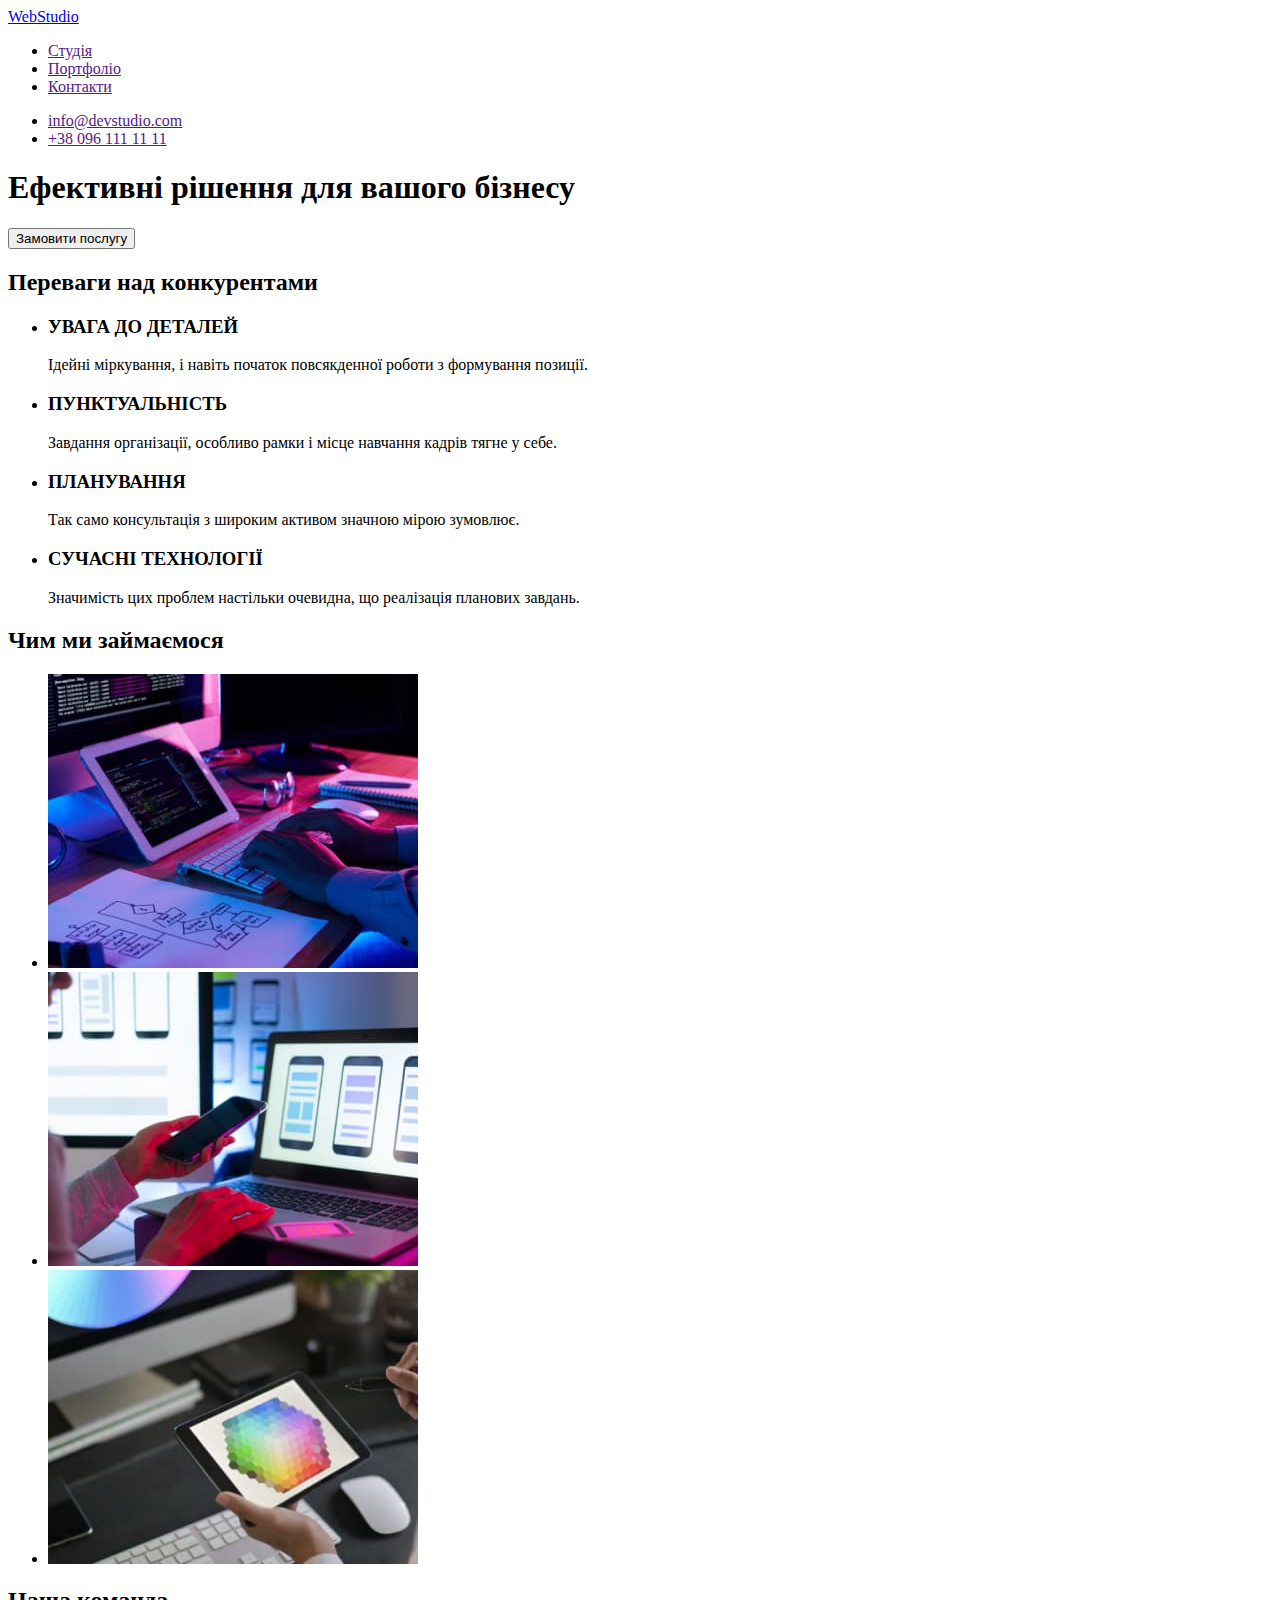
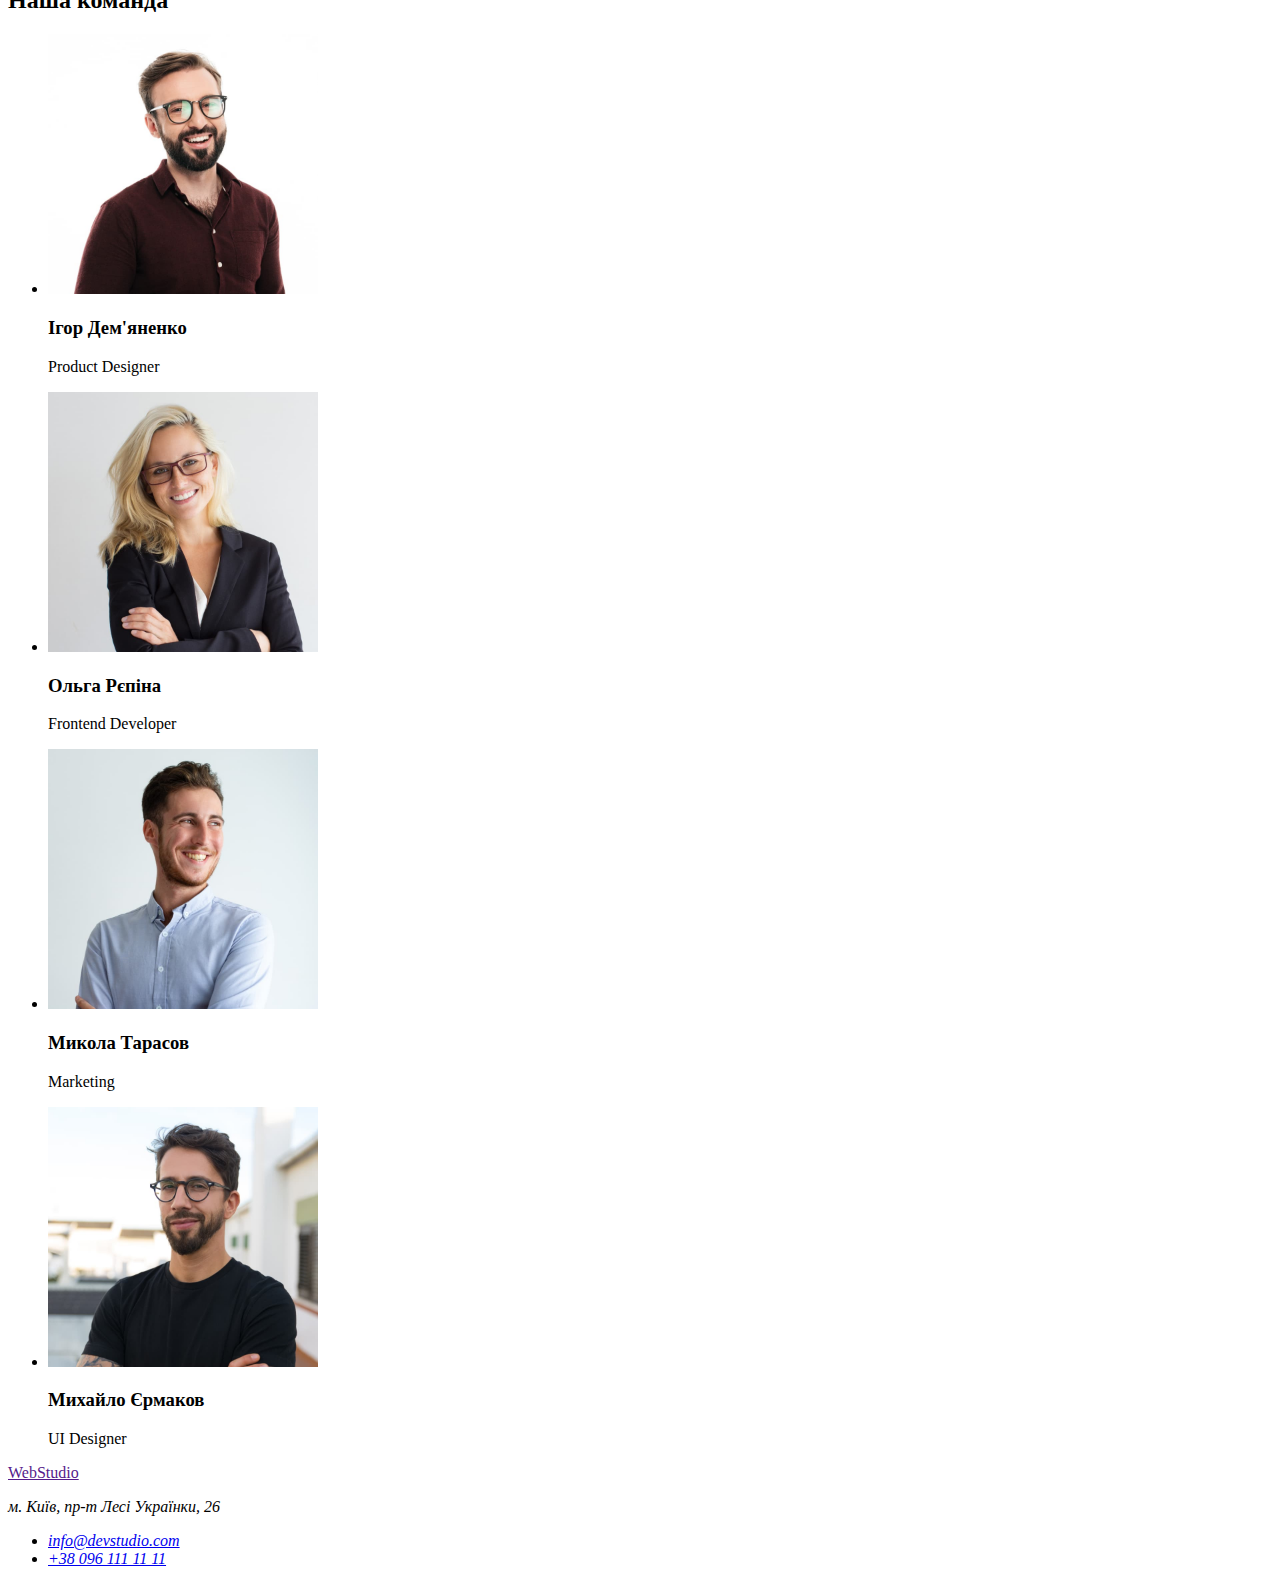
==== index.html @ a36f7ae5 "Initial commit" ====
<!DOCTYPE html>
<html lang="uk">
<head>
    <meta charset="UTF-8">
    <meta http-equiv="X-UA-Compatible" content="IE=edge">
    <meta name="viewport" content="width=device-width, initial-scale=1.0">
    <title>Document</title>
  </head>
<body>
    <header>
        <nav>
            <a href="./index.html" class="logo">
               WebStudio
            </a>
                 <ul>
                    <li><a href="" class="link">Студія</a></li>
                    <li><a href="" class="link">Портфоліо</a></li>
                    <li><a href="" class="link">Контакти</a></li>
                 </ul>  
        </nav>
              <ul>
                <li><a href="">info@devstudio.com</a></li> 
                <li><a href="">+38 096 111 11 11</a></li>
              </ul>
                
    </header>
    <main>
       
            <section>
                <h1>Ефективні рішення для вашого бізнесу</h1>
                <button type="button">Замовити послугу</button>
            </section>
       
        <section>
            <h2> Переваги над конкурентами </h2>
            <ul>
                <li><h3>УВАГА ДО ДЕТАЛЕЙ</h3><p>Ідейні міркування, і навіть початок повсякденної роботи з формування позиції.</p></li>
                <li><h3>ПУНКТУАЛЬНІСТЬ</h3><p>Завдання організації, особливо рамки і місце навчання кадрів тягне у себе.</p></li>
                <li><h3>ПЛАНУВАННЯ</h3><p>Так само консультація з широким активом значною мірою зумовлює.</p></li>
                <li><h3>СУЧАСНІ ТЕХНОЛОГІЇ</h3><p>Значимість цих проблем настільки очевидна, що реалізація планових завдань.</p></li>
            </ul>
        </section>
        <section>
         
            <h2>Чим ми займаємося</h2>
            <ul>
                <li><img src="./images/img.jpg" alt="Чимз займаємось 1" width="370"></li>
                <li><img src="./images/img(1).jpg" alt="Чим займаємось 2" width="370"></li>
                <li><img src="./images/img(2).jpg" alt="Чим займаємось 3" width="370"></li>               
            </ul>
           
        </section>
        <section>
            <h2>Наша команда</h2>
            <ul>
                <li><img src="./images/people1.jpg" alt="Фото працівника" width="270"><h3>Ігор Дем'яненко</h3><p>Product Designer</p></li>
                <li><img src="./images/people2.jpg" alt="Фото працівника2" width="270"><h3>Ольга Рєпіна</h3><p>Frontend Developer</p></li>
                <li><img src="./images/people3.jpg" alt="Фото працівника3" width="270"><h3>Микола Тарасов</h3><p>Marketing</p></li>
                <li><img src="./images/people4.jpg" alt="Фото працівника4" width="270"><h3>Михайло Єрмаков</h3><p>UI Designer</p></li>       
            </ul>
        </section>
    </main>
    <footer>
            <a href="">
                WebStudio
            </a>
            <address>
                <p>м. Київ, пр-т Лесі Українки, 26</p>
                <ul>
                    <li><a href="mailto:info@devstudio.com">info@devstudio.com</a></li>
                    <li><a href="tel:+38 096 111 11 11">+38 096 111 11 11</a></li>
                </ul>
            </address>
            
    </footer>
</body>
</html>
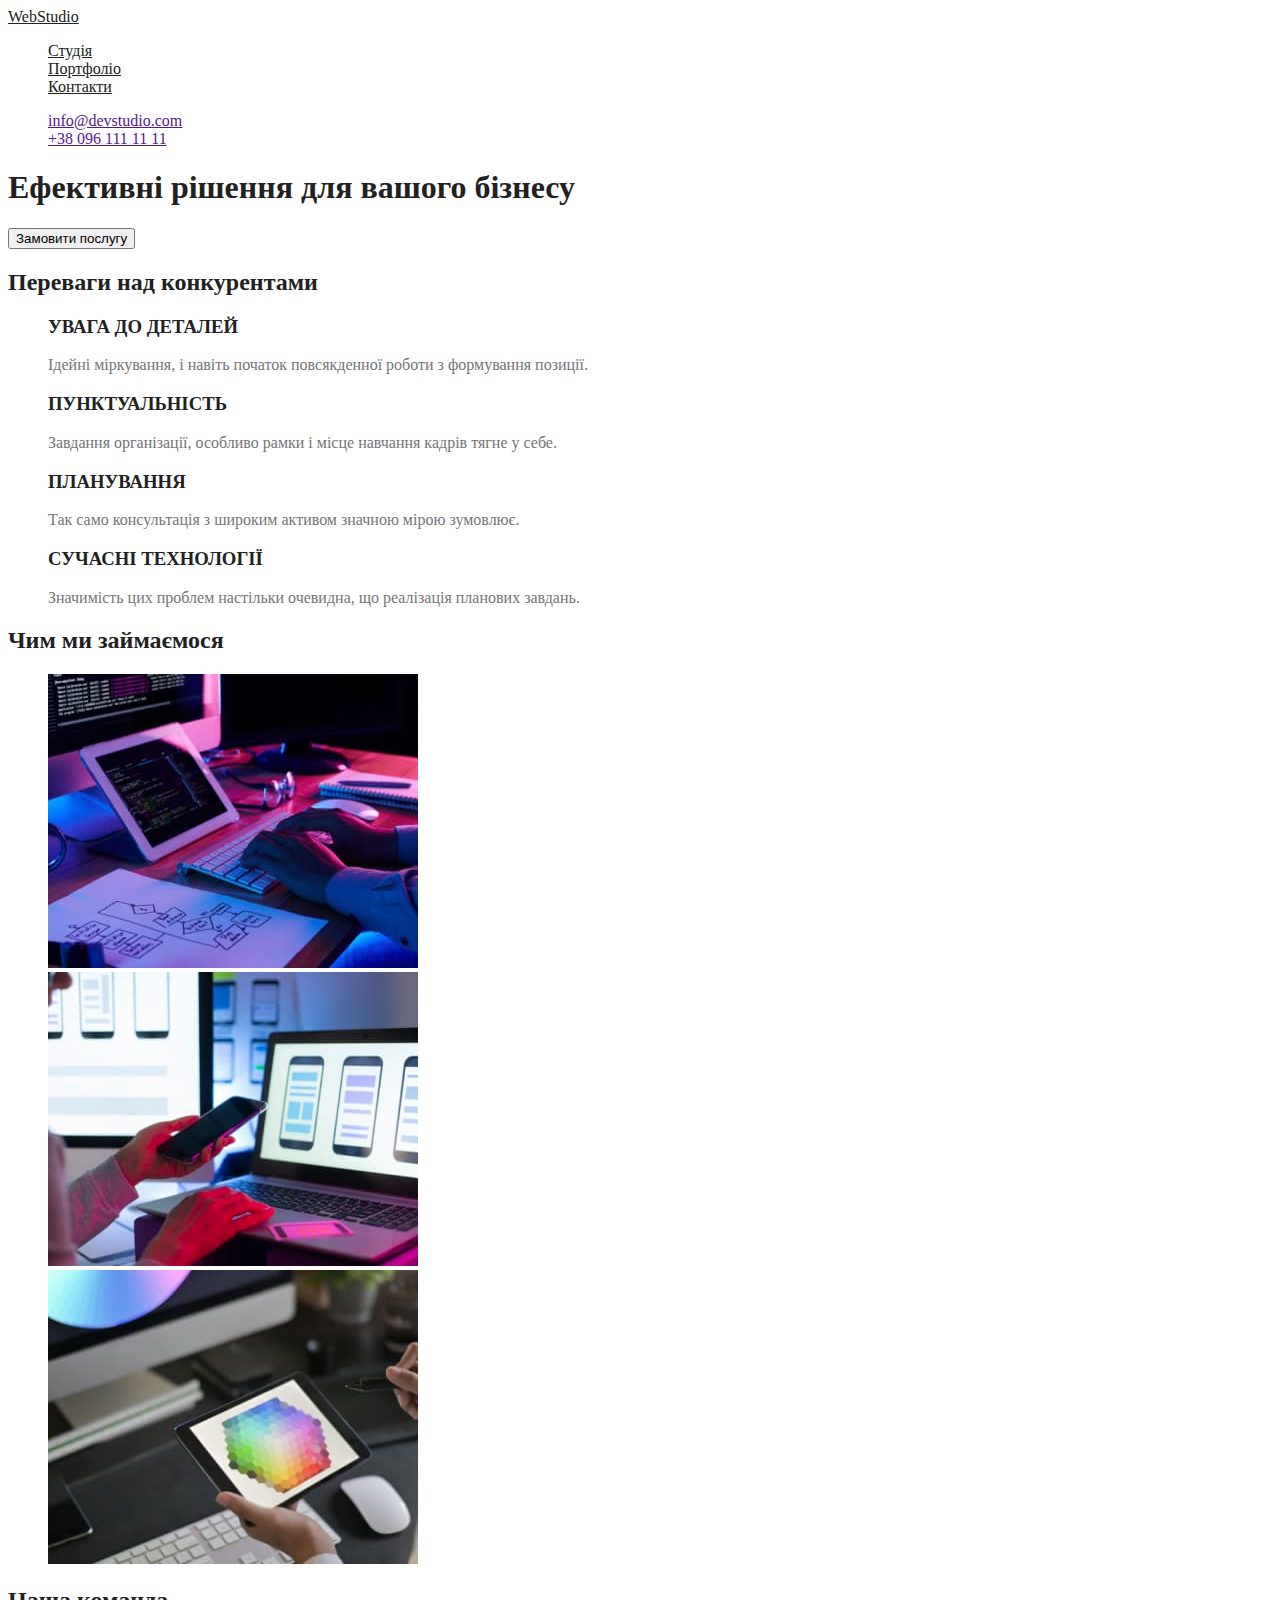
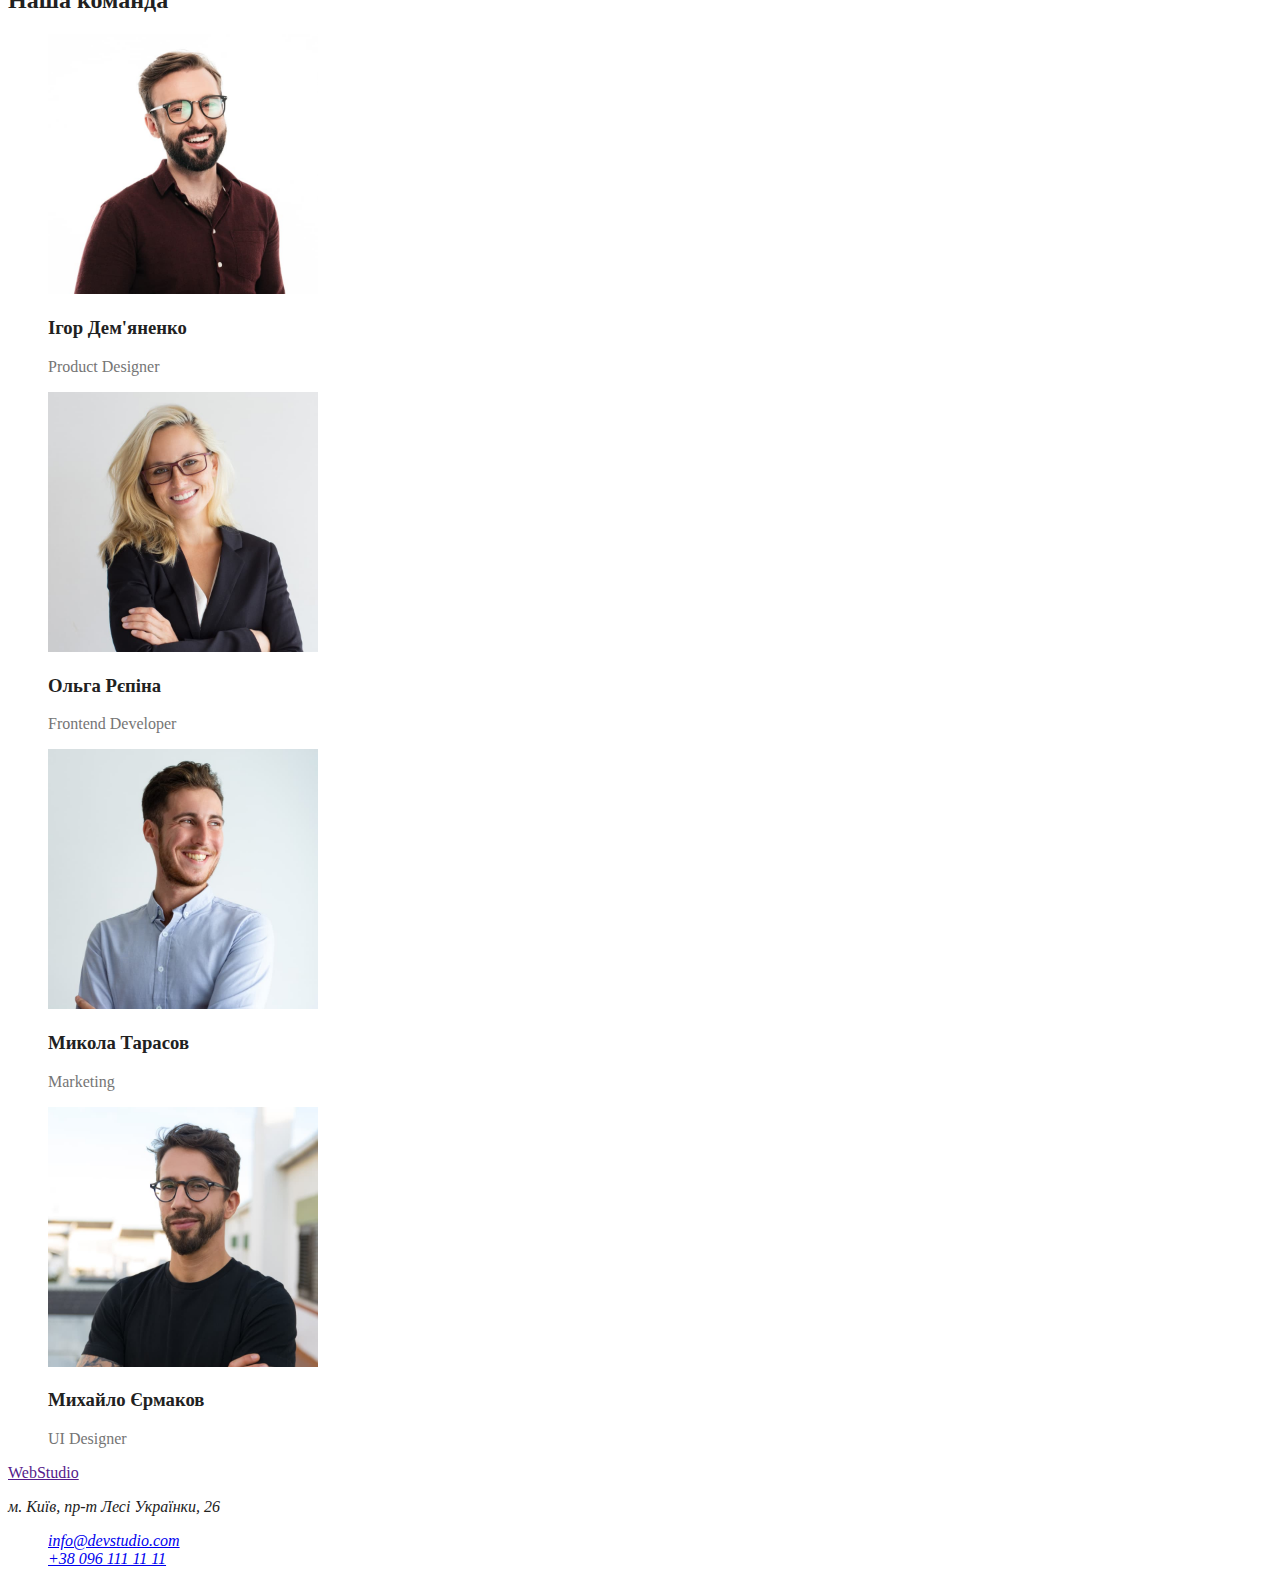
==== commit 523244fc: "Update 1.0" ====
--- a/index.html
+++ b/index.html
@@ -5,44 +5,44 @@
     <meta http-equiv="X-UA-Compatible" content="IE=edge">
     <meta name="viewport" content="width=device-width, initial-scale=1.0">
     <title>Document</title>
+    <link rel="stylesheet" href="./css/styles.css">
   </head>
 <body>
     <header>
         <nav>
             <a href="./index.html" class="logo">
-               WebStudio
+                WebStudio
             </a>
-                 <ul>
+                 <ul class="site-nav">
                     <li><a href="" class="link">Студія</a></li>
                     <li><a href="" class="link">Портфоліо</a></li>
                     <li><a href="" class="link">Контакти</a></li>
                  </ul>  
         </nav>
-              <ul>
-                <li><a href="">info@devstudio.com</a></li> 
+              <ul class="site-info">
+                <li><a href="" class="link">info@devstudio.com</a></li> 
                 <li><a href="">+38 096 111 11 11</a></li>
               </ul>
                 
     </header>
     <main>
        
-            <section>
-                <h1>Ефективні рішення для вашого бізнесу</h1>
+            <section class="hero">
+                <h1 class="hero-title">Ефективні рішення для вашого бізнесу</h1>
                 <button type="button">Замовити послугу</button>
             </section>
        
-        <section>
-            <h2> Переваги над конкурентами </h2>
-            <ul>
-                <li><h3>УВАГА ДО ДЕТАЛЕЙ</h3><p>Ідейні міркування, і навіть початок повсякденної роботи з формування позиції.</p></li>
-                <li><h3>ПУНКТУАЛЬНІСТЬ</h3><p>Завдання організації, особливо рамки і місце навчання кадрів тягне у себе.</p></li>
-                <li><h3>ПЛАНУВАННЯ</h3><p>Так само консультація з широким активом значною мірою зумовлює.</p></li>
-                <li><h3>СУЧАСНІ ТЕХНОЛОГІЇ</h3><p>Значимість цих проблем настільки очевидна, що реалізація планових завдань.</p></li>
+        <section class="section">
+            <h2 class="section-title"> Переваги над конкурентами </h2>
+            <ul class="futures">
+                <li><h3 class="futures-title">УВАГА ДО ДЕТАЛЕЙ</h3><p class="futures-text">Ідейні міркування, і навіть початок повсякденної роботи з формування позиції.</p></li>
+                <li><h3 class="futures-title">ПУНКТУАЛЬНІСТЬ</h3><p class="futures-text">Завдання організації, особливо рамки і місце навчання кадрів тягне у себе.</p></li>
+                <li><h3 class="futures-title">ПЛАНУВАННЯ</h3><p class="futures-text">Так само консультація з широким активом значною мірою зумовлює.</p></li>
+                <li><h3 class="futures-title">СУЧАСНІ ТЕХНОЛОГІЇ</h3><p class="futures-text">Значимість цих проблем настільки очевидна, що реалізація планових завдань.</p></li>
             </ul>
         </section>
-        <section>
-         
-            <h2>Чим ми займаємося</h2>
+        <section class="section">
+            <h2 class="section-title">Чим ми займаємося</h2>
             <ul>
                 <li><img src="./images/img.jpg" alt="Чимз займаємось 1" width="370"></li>
                 <li><img src="./images/img(1).jpg" alt="Чим займаємось 2" width="370"></li>
@@ -50,13 +50,13 @@
             </ul>
            
         </section>
-        <section>
-            <h2>Наша команда</h2>
-            <ul>
-                <li><img src="./images/people1.jpg" alt="Фото працівника" width="270"><h3>Ігор Дем'яненко</h3><p>Product Designer</p></li>
-                <li><img src="./images/people2.jpg" alt="Фото працівника2" width="270"><h3>Ольга Рєпіна</h3><p>Frontend Developer</p></li>
-                <li><img src="./images/people3.jpg" alt="Фото працівника3" width="270"><h3>Микола Тарасов</h3><p>Marketing</p></li>
-                <li><img src="./images/people4.jpg" alt="Фото працівника4" width="270"><h3>Михайло Єрмаков</h3><p>UI Designer</p></li>       
+        <section class="section">
+            <h2 class="section-title">Наша команда</h2>
+            <ul class="futures">
+                <li><img src="./images/people1.jpg" alt="Фото працівника" width="270"><h3 class="futures-title">Ігор Дем'яненко</h3><p class="futures-text">Product Designer</p></li>
+                <li><img src="./images/people2.jpg" alt="Фото працівника2" width="270"><h3 class="futures-title">Ольга Рєпіна</h3><p class="futures-text">Frontend Developer</p></li>
+                <li><img src="./images/people3.jpg" alt="Фото працівника3" width="270"><h3 class="futures-title">Микола Тарасов</h3><p class="futures-text">Marketing</p></li>
+                <li><img src="./images/people4.jpg" alt="Фото працівника4" width="270"><h3 class="futures-title">Михайло Єрмаков</h3><p class="futures-text">UI Designer</p></li>       
             </ul>
         </section>
     </main>
--- a/css/styles.css
+++ b/css/styles.css
@@ -0,0 +1,47 @@
+:root {
+ --primary-text-color:#21212; 
+ --title-text-color:#196F3;
+ --accent-text-color:#757575;
+ --primary-text-navigation:#2196F3;
+}
+body {
+    background-color: #FFFFFF;
+    color: #212121;
+}
+ul {
+    list-style: none;
+}
+/* Ховер */
+.logo {
+    color: var(--primary-text-color);
+}
+.site-nav .link {
+    color: var(--primary-text-color);
+}
+
+.site-nav .link:hover,
+.site-nav .link:focus {
+    color: var(--primary-text-navigation);
+}
+.site-info .link:hover {
+    color: var(--primary-text-navigation);
+} 
+/* майн */
+
+.section-title {
+    color: var(--primary-text-color);
+}
+.futures .futures-title {
+    color: var(--primary-text-color);
+}
+.futures .futures-text {
+    color: var(--accent-text-color);
+}
+
+
+
+
+
+
+
+
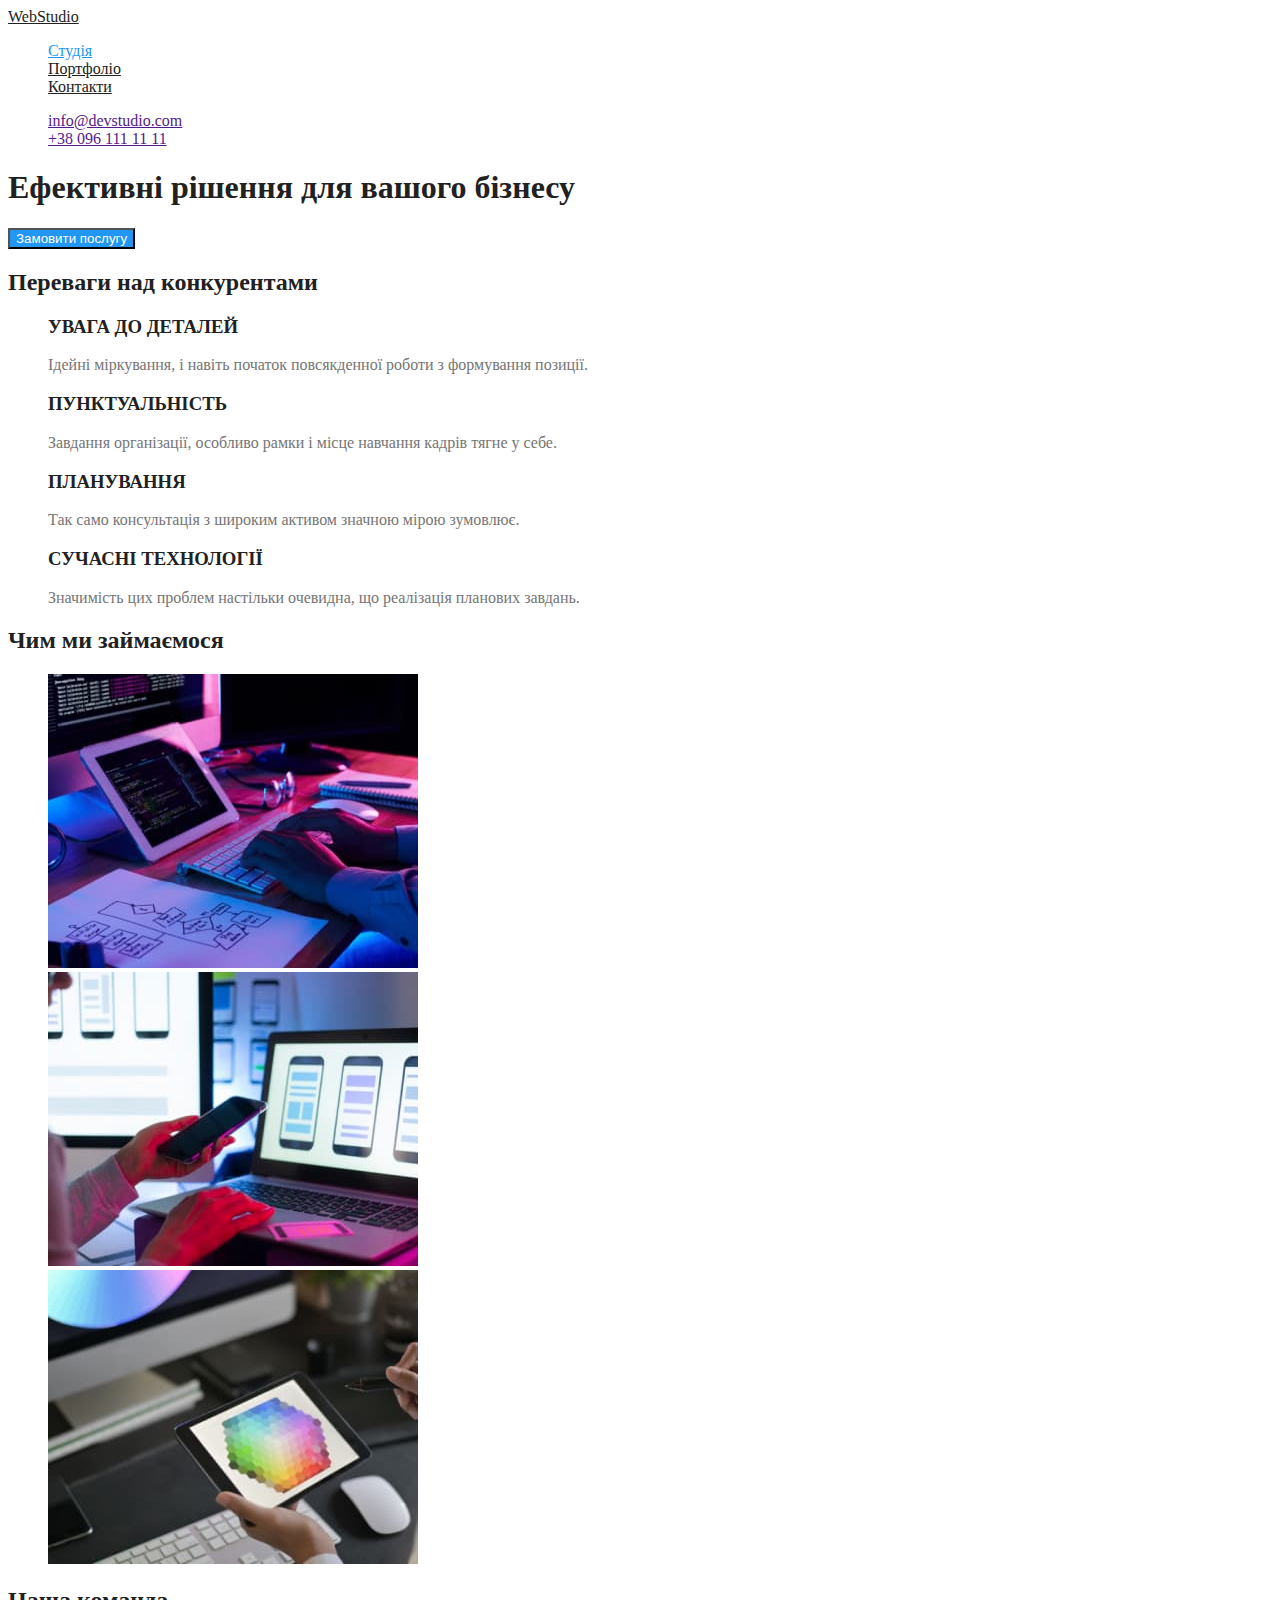
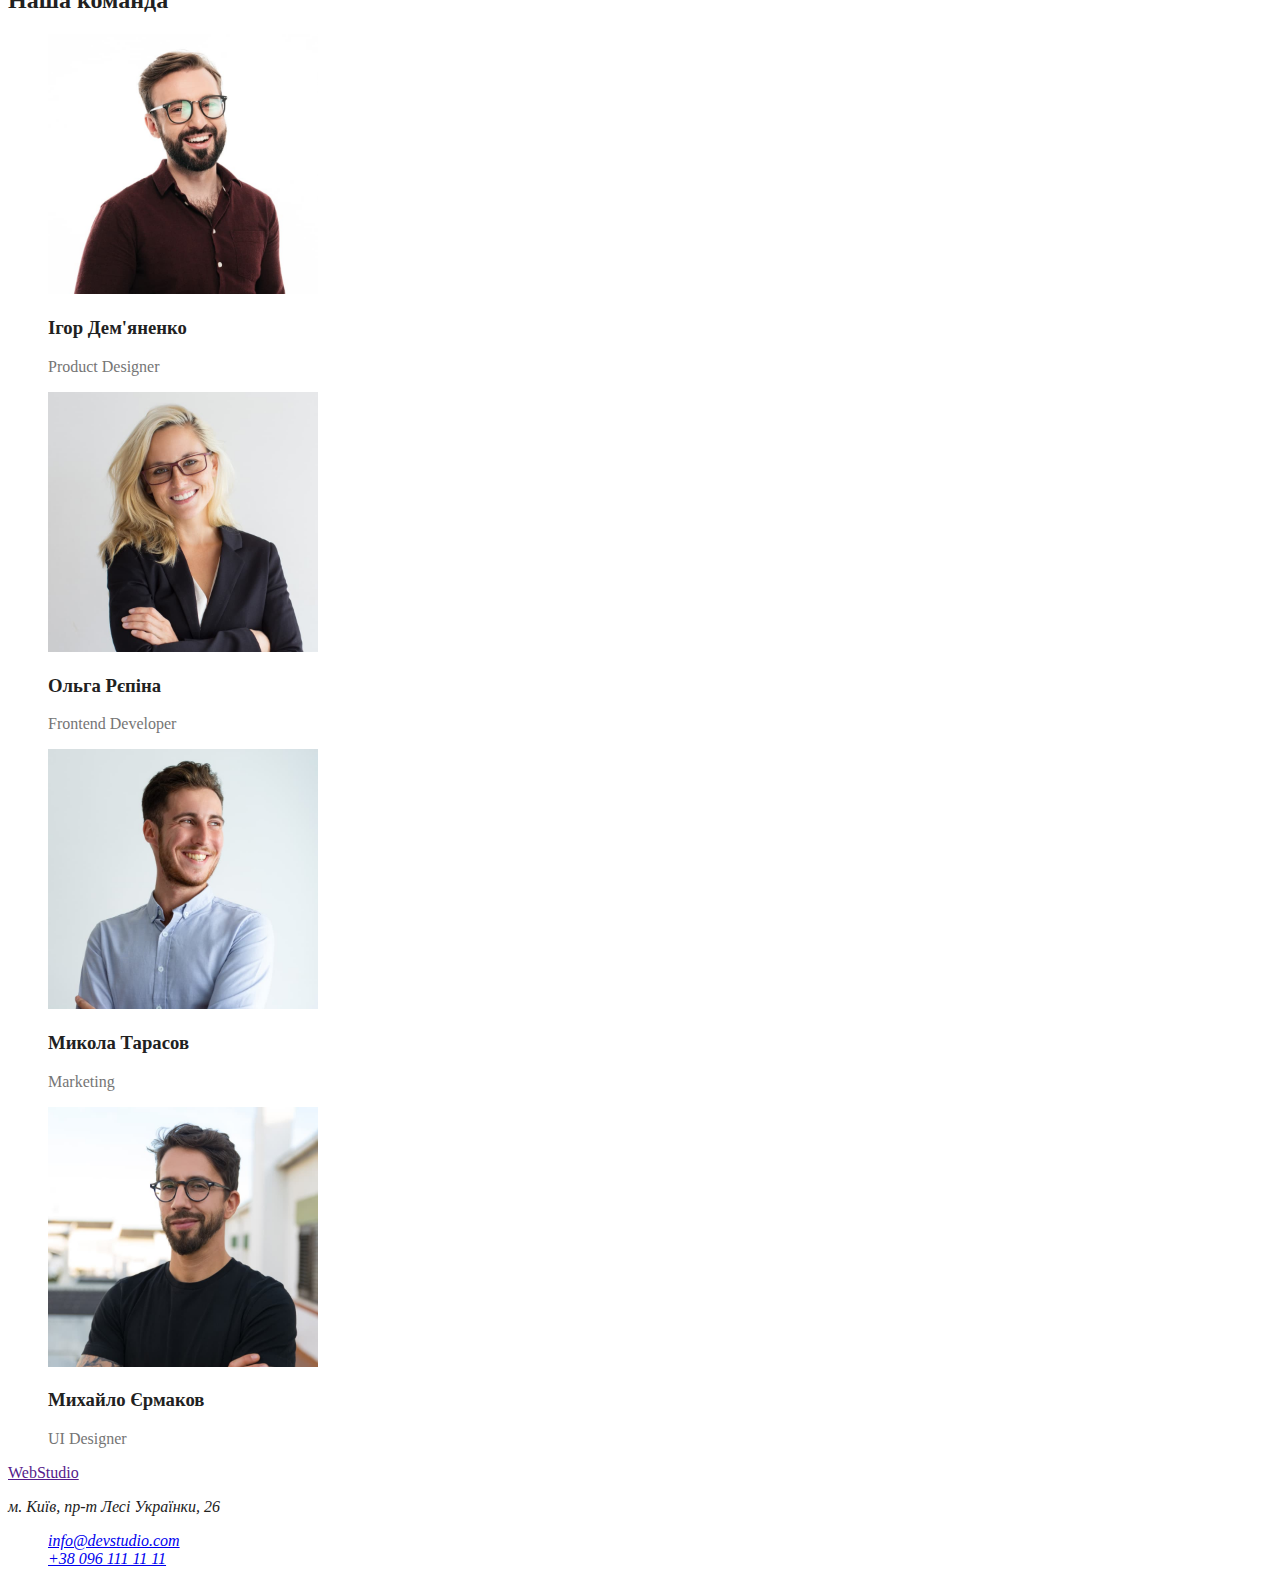
==== commit 6c5aee54: "uodate 1.0" ====
--- a/index.html
+++ b/index.html
@@ -14,8 +14,8 @@
                 WebStudio
             </a>
                  <ul class="site-nav">
-                    <li><a href="" class="link">Студія</a></li>
-                    <li><a href="" class="link">Портфоліо</a></li>
+                    <li><a href="" class="link current">Студія</a></li>
+                    <li><a href="./portfolio.html" class="link">Портфоліо</a></li>
                     <li><a href="" class="link">Контакти</a></li>
                  </ul>  
         </nav>
@@ -29,7 +29,7 @@
        
             <section class="hero">
                 <h1 class="hero-title">Ефективні рішення для вашого бізнесу</h1>
-                <button type="button">Замовити послугу</button>
+                <button type="button" class="button primary">Замовити послугу</button>
             </section>
        
         <section class="section">
--- a/css/styles.css
+++ b/css/styles.css
@@ -3,6 +3,7 @@
  --title-text-color:#196F3;
  --accent-text-color:#757575;
  --primary-text-navigation:#2196F3;
+ --primary-bg-color: #ffffff;
 }
 body {
     background-color: #FFFFFF;
@@ -23,6 +24,9 @@
 .site-nav .link:focus {
     color: var(--primary-text-navigation);
 }
+.site-nav .link.current {
+color: var(--primary-text-navigation);
+}
 .site-info .link:hover {
     color: var(--primary-text-navigation);
 } 
@@ -37,6 +41,14 @@
 .futures .futures-text {
     color: var(--accent-text-color);
 }
+ .button {
+    color: var(--primary-bg-color);
+    background-color: var(--primary-text-navigation);
+}
+.button.primary {
+    color: var(--primary-bg-color);
+    background-color: var(--primary-text-navigation);
+}
 
 
 
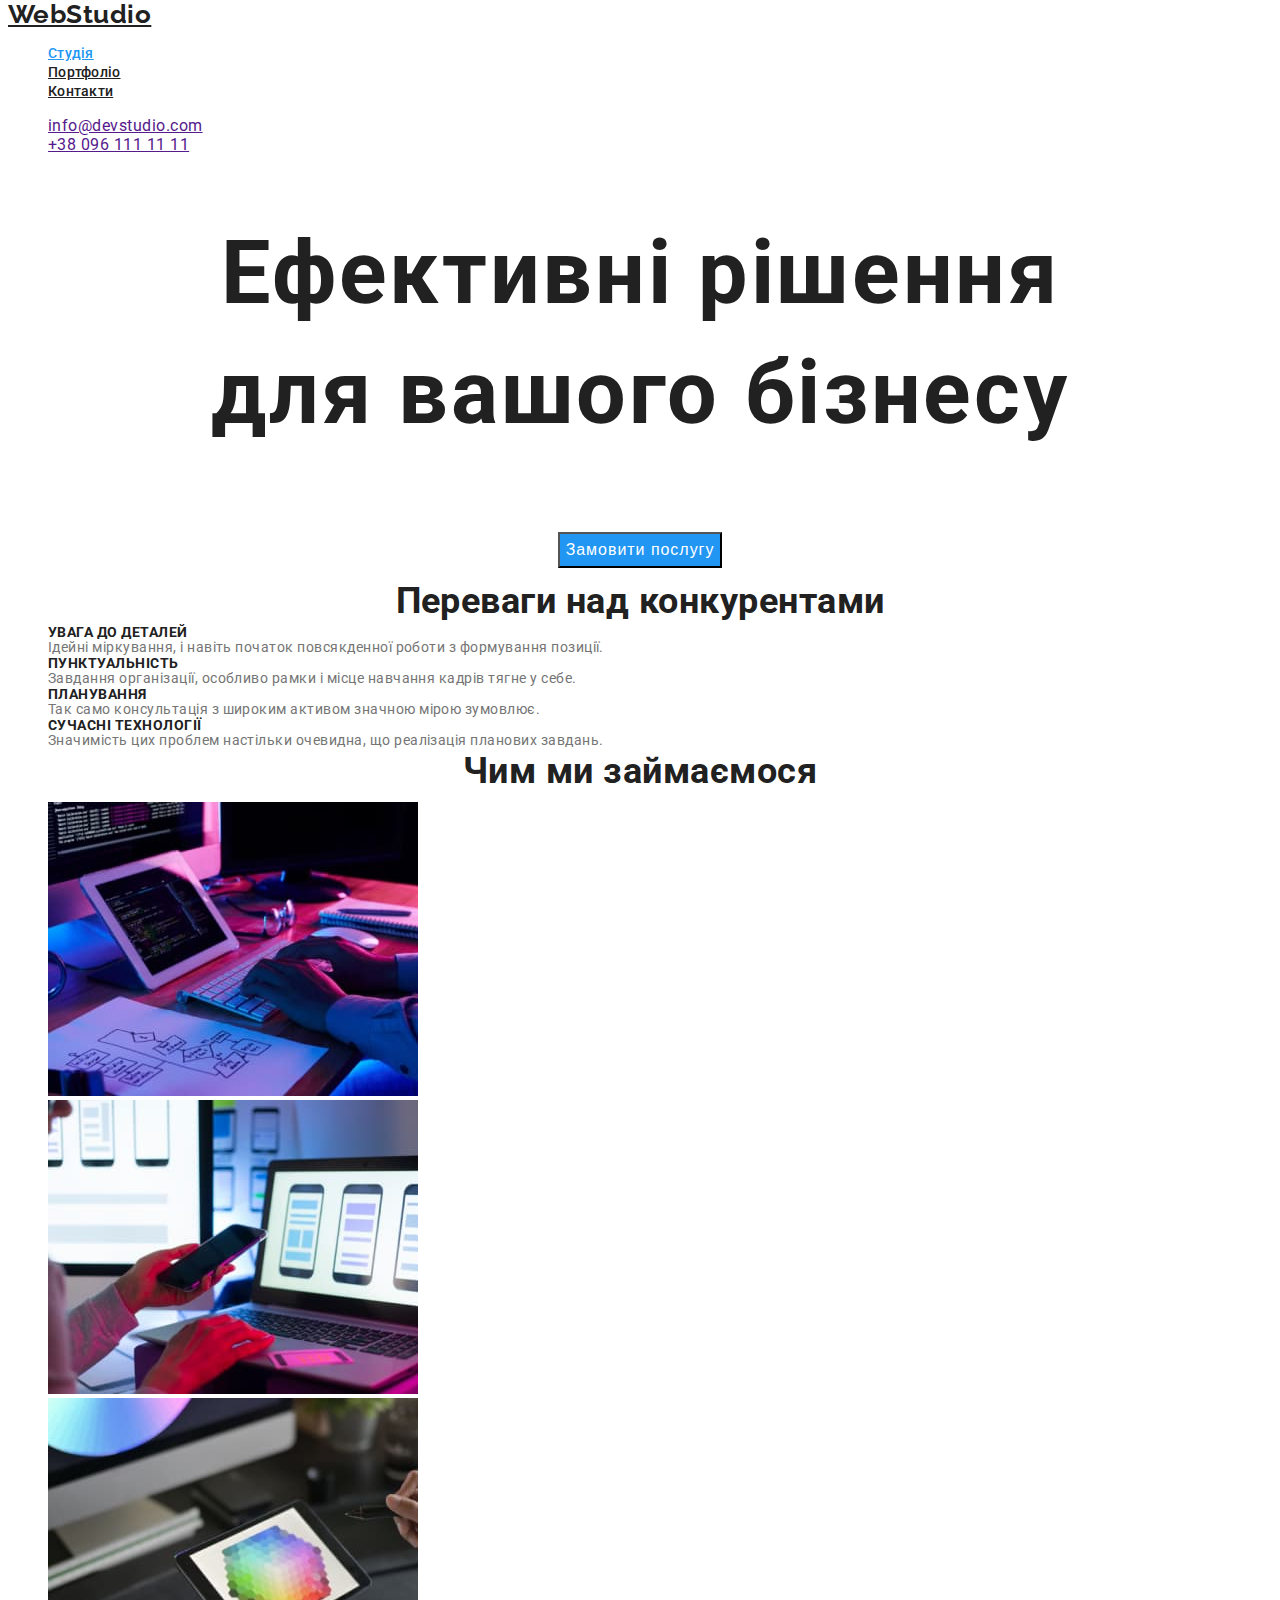
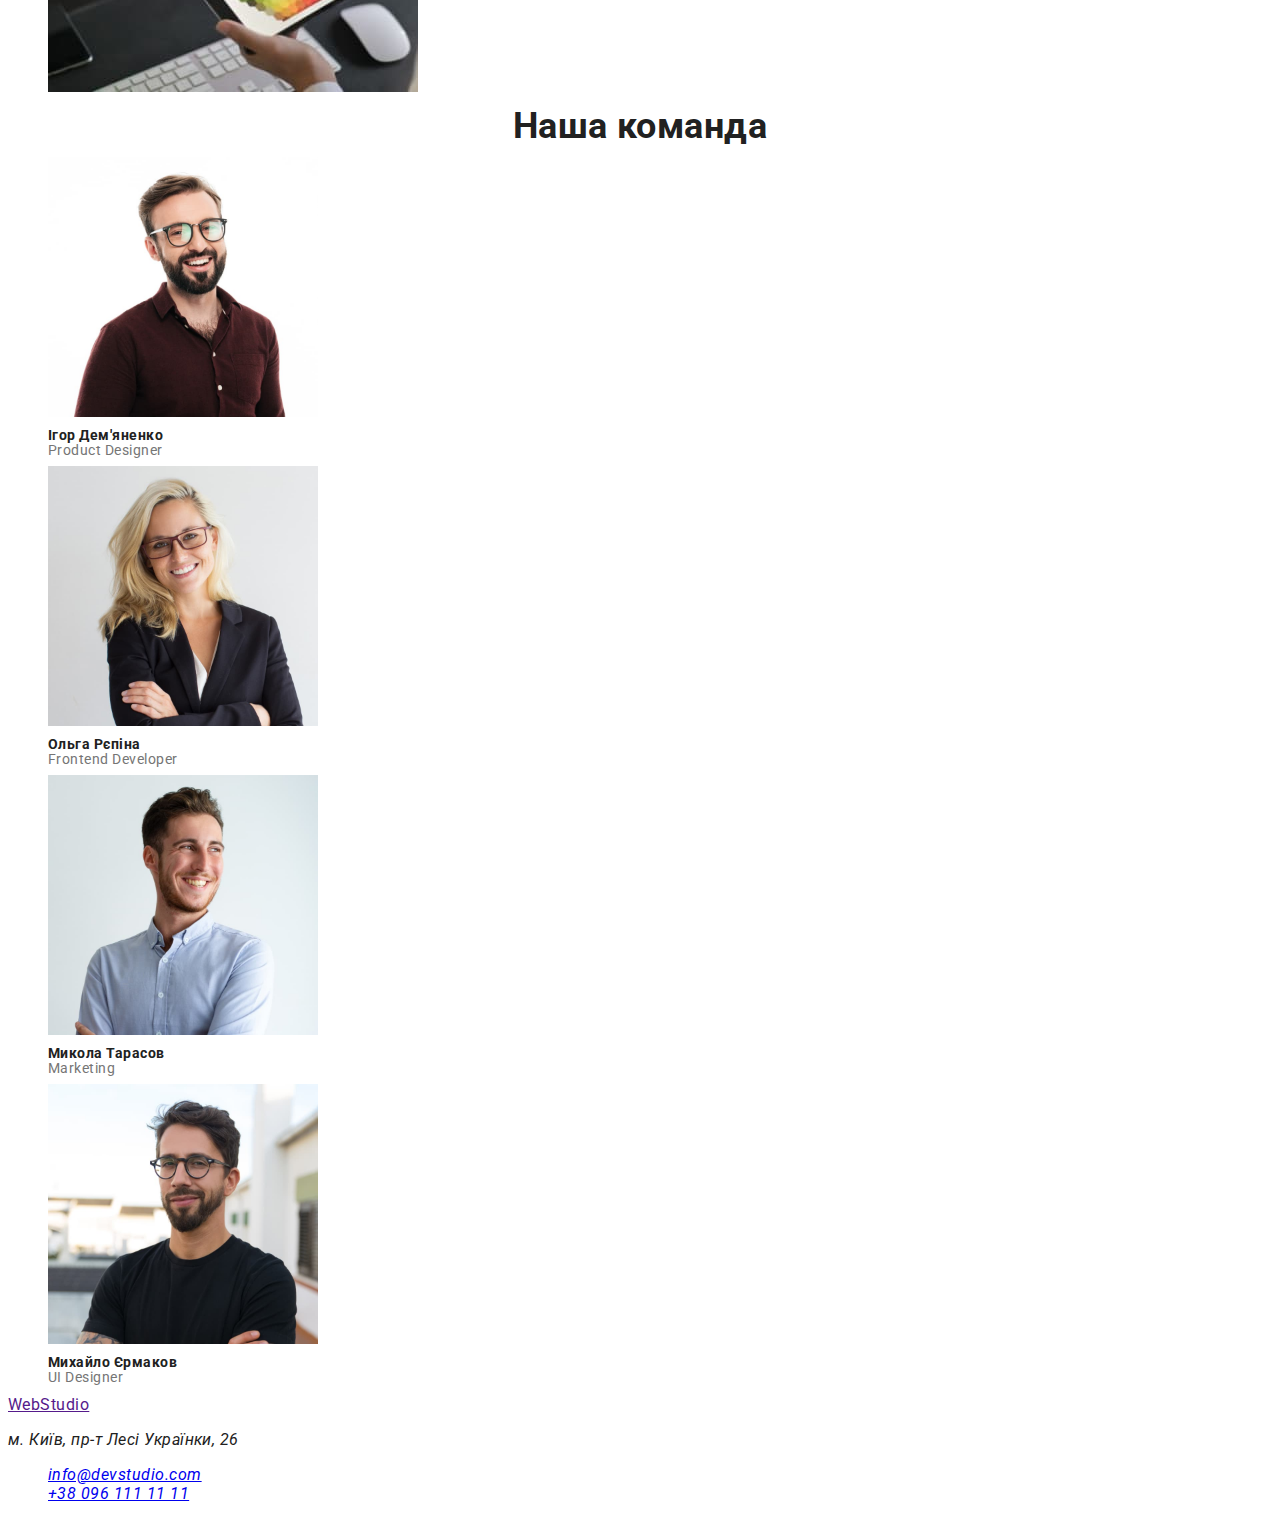
==== commit c1bb2887: "update 2.0" ====
--- a/index.html
+++ b/index.html
@@ -5,6 +5,9 @@
     <meta http-equiv="X-UA-Compatible" content="IE=edge">
     <meta name="viewport" content="width=device-width, initial-scale=1.0">
     <title>Document</title>
+    <link rel="preconnect" href="https://fonts.googleapis.com">
+    <link rel="preconnect" href="https://fonts.gstatic.com" crossorigin>
+    <link href="https://fonts.googleapis.com/css2?family=Raleway:wght@700&family=Roboto:wght@400;500;700;900&display=swap" rel="stylesheet">
     <link rel="stylesheet" href="./css/styles.css">
   </head>
 <body>
@@ -21,14 +24,14 @@
         </nav>
               <ul class="site-info">
                 <li><a href="" class="link">info@devstudio.com</a></li> 
-                <li><a href="">+38 096 111 11 11</a></li>
+                <li><a href="" class="link">+38 096 111 11 11</a></li>
               </ul>
                 
     </header>
     <main>
        
             <section class="hero">
-                <h1 class="hero-title">Ефективні рішення для вашого бізнесу</h1>
+                <h1 class="hero-title">Ефективні рішення </br> для вашого бізнесу</h1>
                 <button type="button" class="button primary">Замовити послугу</button>
             </section>
        
--- a/css/styles.css
+++ b/css/styles.css
@@ -8,16 +8,27 @@
 body {
     background-color: #FFFFFF;
     color: #212121;
+    font-family: Roboto, sans-serif;
+    letter-spacing: 0.03em
 }
+
 ul {
     list-style: none;
 }
 /* Ховер */
 .logo {
     color: var(--primary-text-color);
+    font-family: Raleway, cursive;
+    font-weight: 700;
+    font-size: 26px;
+    line-height: 1.19px;
 }
 .site-nav .link {
     color: var(--primary-text-color);
+    font-weight: 500;
+    font-size: 14px;
+    line-height: 1.14px;
+    letter-spacing: 0.02em;
 }
 
 .site-nav .link:hover,
@@ -29,17 +40,38 @@
 }
 .site-info .link:hover {
     color: var(--primary-text-navigation);
+    font-weight: 500;
+    font-size: 14px;
+    line-height: 1.14px;
+    letter-spacing: 0.02em;
 } 
-/* майн */
-
+.hero {
+    
+    font-weight: 900;
+    font-size: 44px;
+    line-height: 1.36;
+    text-align: center;
+    letter-spacing: 0.06em;
+}
 .section-title {
     color: var(--primary-text-color);
-}
+    font-weight: 700;
+    font-size: 36px;
+    line-height: 1.16px;
+    text-align: center;
+   }
 .futures .futures-title {
     color: var(--primary-text-color);
+    font-weight: 700;
+    font-size: 14px;
+    line-height: 1.14px;
+   
 }
 .futures .futures-text {
     color: var(--accent-text-color);
+     font-weight: 400;
+    font-size: 14px;
+    line-height: 1.71px;
 }
  .button {
     color: var(--primary-bg-color);
@@ -48,6 +80,27 @@
 .button.primary {
     color: var(--primary-bg-color);
     background-color: var(--primary-text-navigation);
+    ont-weight: 700;
+    font-size: 16px;
+    line-height: 30px;
+    letter-spacing: 0.06em;
+}
+.button-nav .link:hover,
+.button-nav .link:focus {
+color: var(--primary-text-navigation);
+}
+
+.button .link {
+font-weight: 500;
+font-size: 16px;
+line-height: 1,62;
+text-align: center;
+}
+.site-portfolio .text-porfolio {
+font-weight: 700;
+font-size: 18px;
+line-height: 2px;
+letter-spacing: 0.06em;
 }
 
 
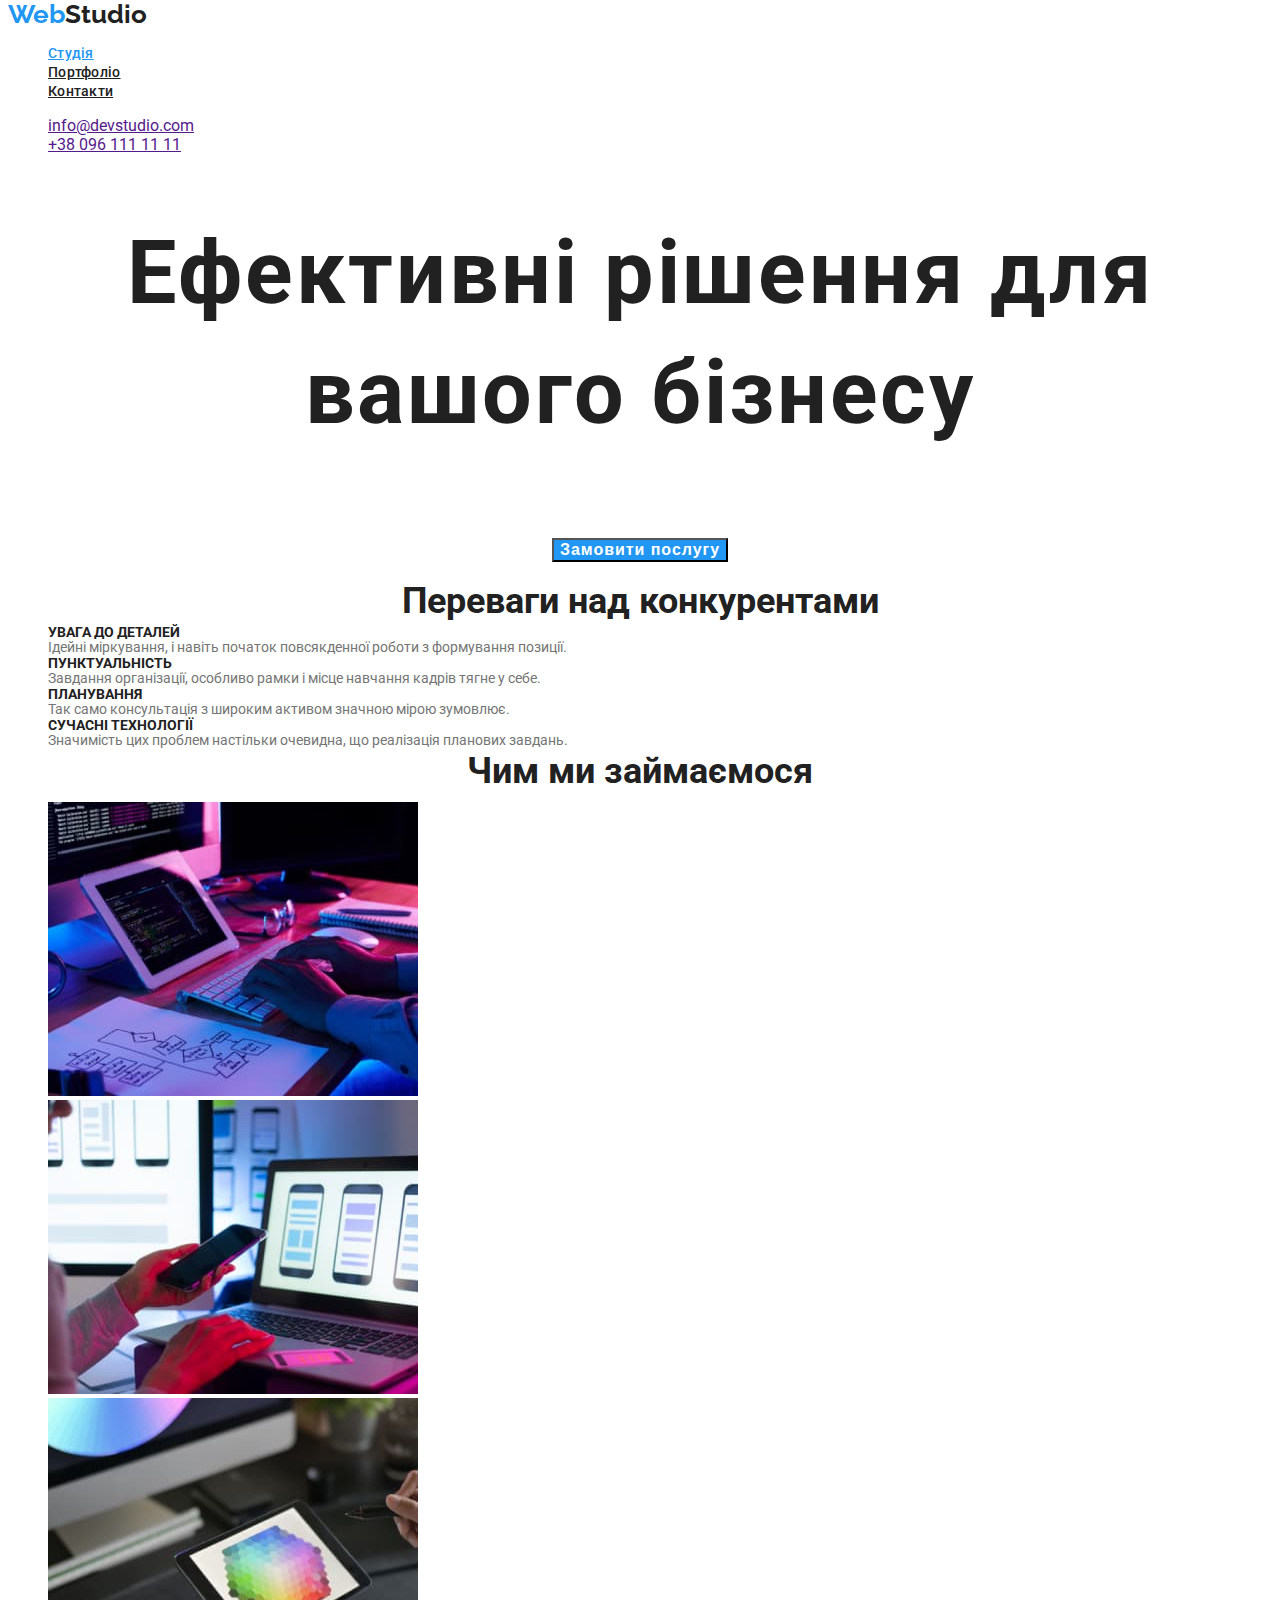
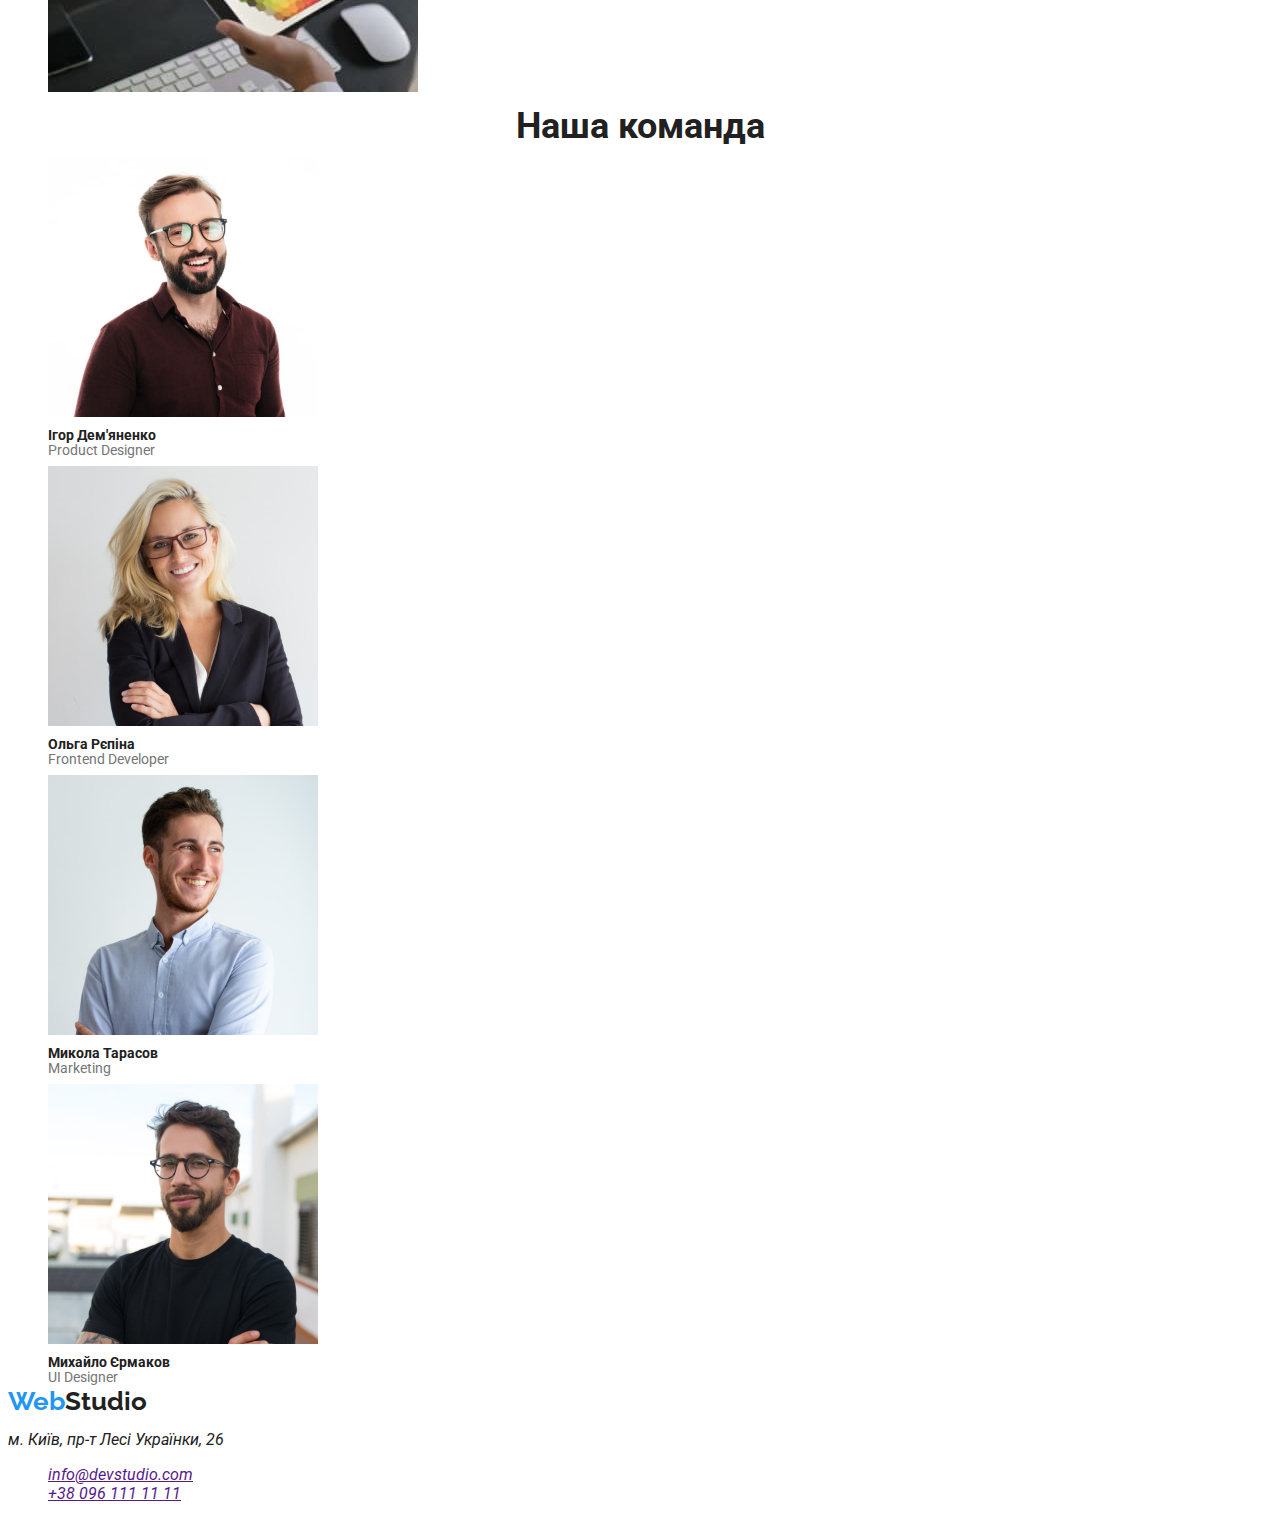
==== commit 1fd325bd: "Update 2.0" ====
--- a/index.html
+++ b/index.html
@@ -14,10 +14,10 @@
     <header>
         <nav>
             <a href="./index.html" class="logo">
-                WebStudio
+               <span class="logo-first">Web</span>Studio
             </a>
                  <ul class="site-nav">
-                    <li><a href="" class="link current">Студія</a></li>
+                    <li><a href="./index.html" class="link current">Студія</a></li>
                     <li><a href="./portfolio.html" class="link">Портфоліо</a></li>
                     <li><a href="" class="link">Контакти</a></li>
                  </ul>  
@@ -31,7 +31,7 @@
     <main>
        
             <section class="hero">
-                <h1 class="hero-title">Ефективні рішення </br> для вашого бізнесу</h1>
+                <h1 class="hero-title"> Ефективні рішення для <br> вашого бізнесу</h1>
                 <button type="button" class="button primary">Замовити послугу</button>
             </section>
        
@@ -64,15 +64,15 @@
         </section>
     </main>
     <footer>
-            <a href="">
-                WebStudio
-            </a>
+        <a href="./index.html" class="logo">
+            <span class="logo-first">Web</span>Studio
+         </a>
             <address>
                 <p>м. Київ, пр-т Лесі Українки, 26</p>
-                <ul>
-                    <li><a href="mailto:info@devstudio.com">info@devstudio.com</a></li>
-                    <li><a href="tel:+38 096 111 11 11">+38 096 111 11 11</a></li>
-                </ul>
+                <ul class="site-info">
+                    <li><a href="" class="link">info@devstudio.com</a></li> 
+                    <li><a href="">+38 096 111 11 11</a></li>
+                  </ul>
             </address>
             
     </footer>
--- a/css/styles.css
+++ b/css/styles.css
@@ -10,6 +10,7 @@
     color: #212121;
     font-family: Roboto, sans-serif;
     letter-spacing: 0.03em
+    font-weight: 400;
 }
 
 ul {
@@ -22,7 +23,12 @@
     font-weight: 700;
     font-size: 26px;
     line-height: 1.19px;
+    text-decoration: none;
 }
+.logo .logo-first {
+    color: #2196F3;
+}
+
 .site-nav .link {
     color: var(--primary-text-color);
     font-weight: 500;
@@ -36,7 +42,7 @@
     color: var(--primary-text-navigation);
 }
 .site-nav .link.current {
-color: var(--primary-text-navigation);
+    color: var(--primary-text-navigation);
 }
 .site-info .link:hover {
     color: var(--primary-text-navigation);
@@ -69,7 +75,6 @@
 }
 .futures .futures-text {
     color: var(--accent-text-color);
-     font-weight: 400;
     font-size: 14px;
     line-height: 1.71px;
 }
@@ -80,13 +85,14 @@
 .button.primary {
     color: var(--primary-bg-color);
     background-color: var(--primary-text-navigation);
-    ont-weight: 700;
+    font-weight: 700;
     font-size: 16px;
-    line-height: 30px;
+    line-height: 1,87px;
     letter-spacing: 0.06em;
 }
 .button-nav .link:hover,
-.button-nav .link:focus {
+.button-nav .link:focus
+ {
 color: var(--primary-text-navigation);
 }
 
@@ -96,12 +102,6 @@
 line-height: 1,62;
 text-align: center;
 }
-.site-portfolio .text-porfolio {
-font-weight: 700;
-font-size: 18px;
-line-height: 2px;
-letter-spacing: 0.06em;
-}
 
 
 
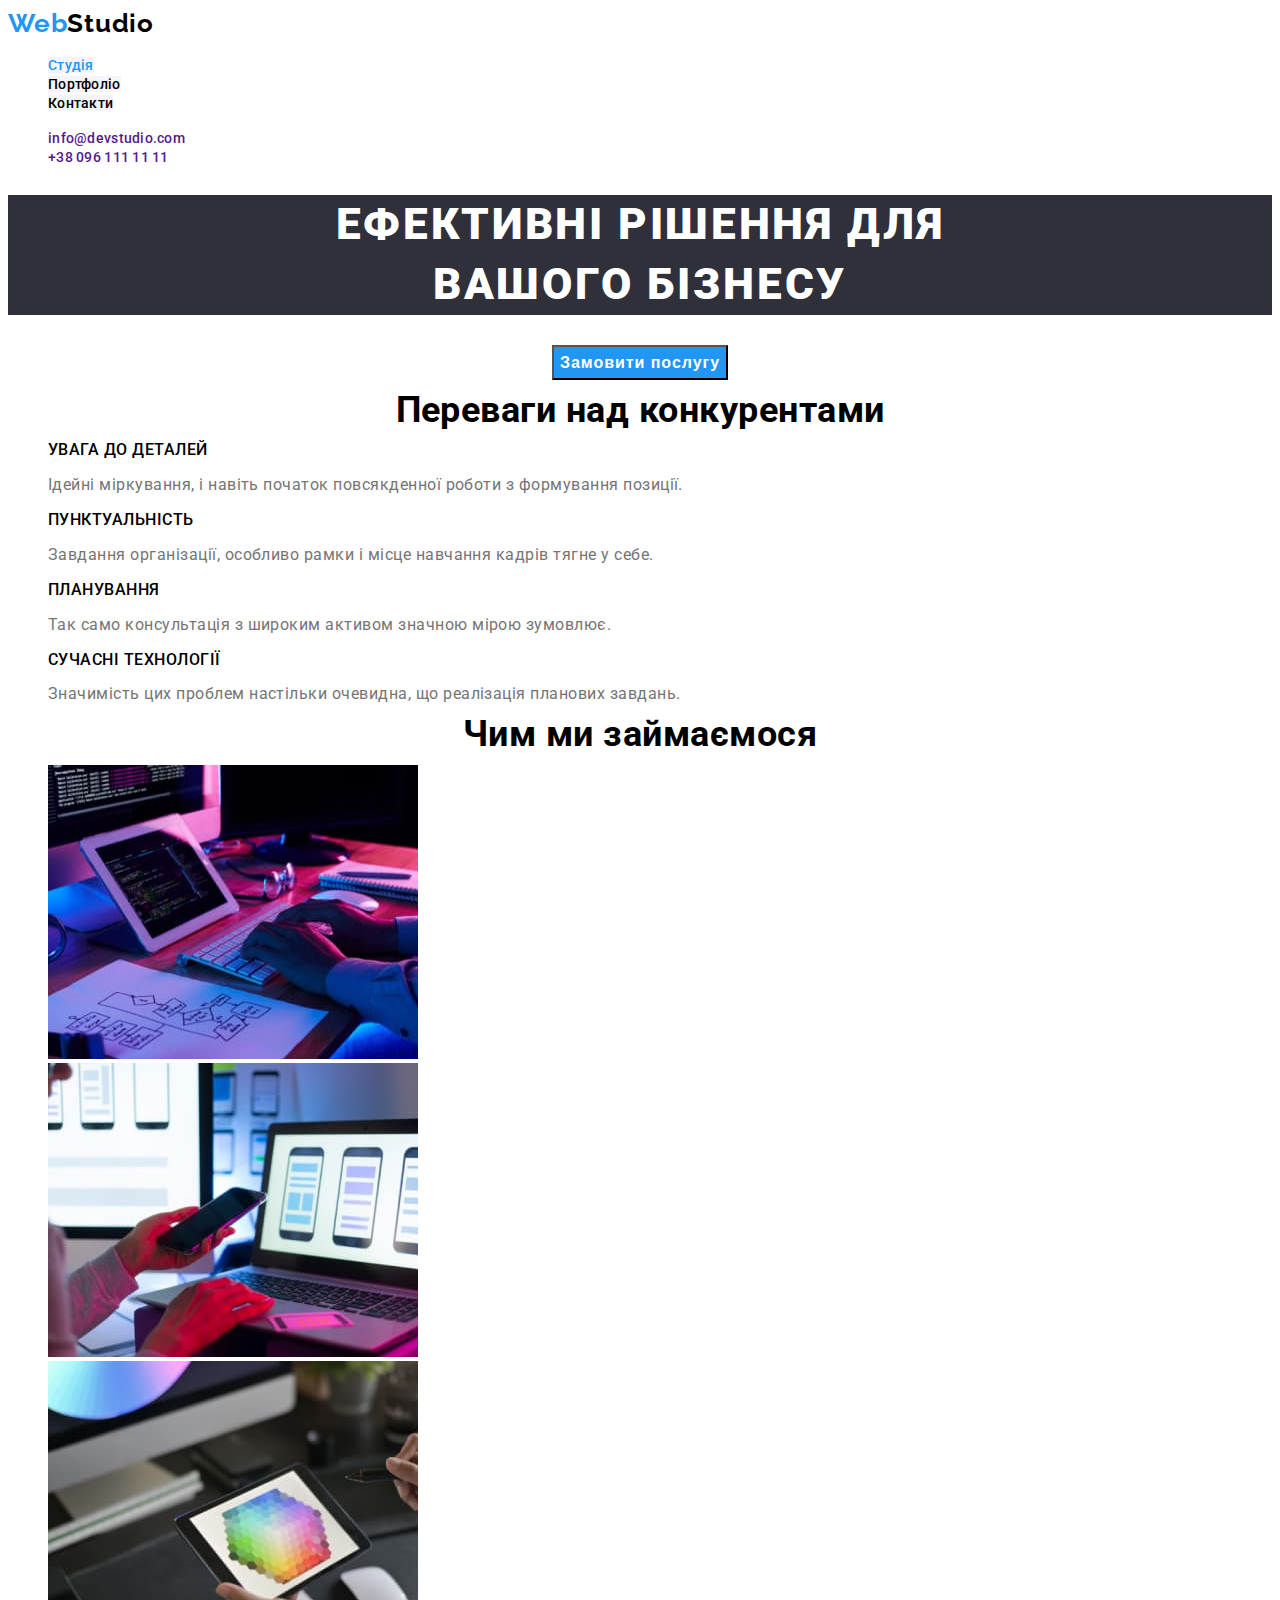
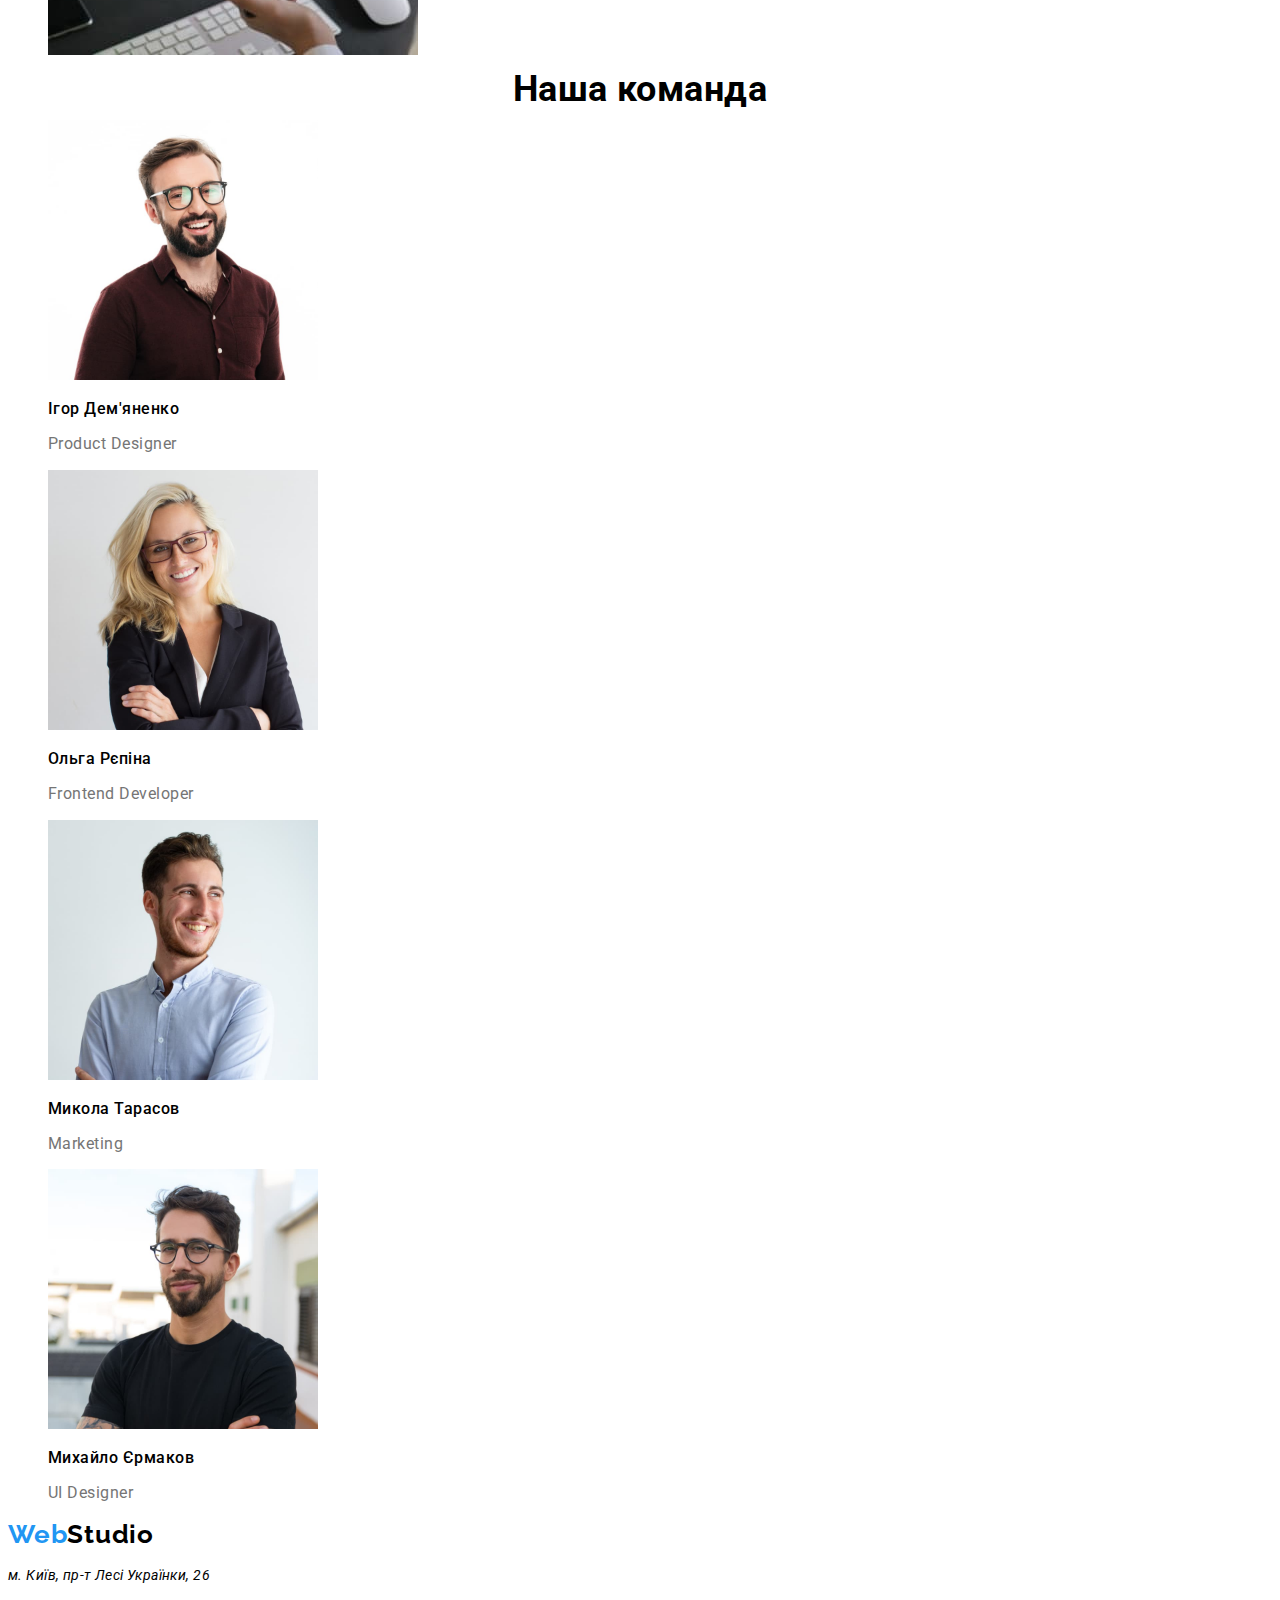
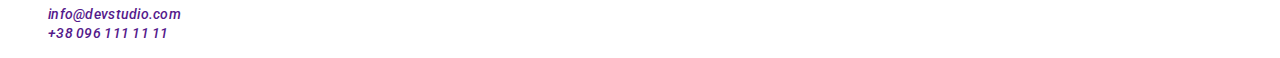
==== commit 84820764: "update" ====
--- a/index.html
+++ b/index.html
@@ -63,15 +63,15 @@
             </ul>
         </section>
     </main>
-    <footer>
+    <footer class="adress">
         <a href="./index.html" class="logo">
             <span class="logo-first">Web</span>Studio
          </a>
             <address>
-                <p>м. Київ, пр-т Лесі Українки, 26</p>
+                <p class="adress-info">м. Київ, пр-т Лесі Українки, 26</p>
                 <ul class="site-info">
                     <li><a href="" class="link">info@devstudio.com</a></li> 
-                    <li><a href="">+38 096 111 11 11</a></li>
+                    <li><a href="" class="link">+38 096 111 11 11</a></li>
                   </ul>
             </address>
             
--- a/css/styles.css
+++ b/css/styles.css
@@ -4,13 +4,18 @@
  --accent-text-color:#757575;
  --primary-text-navigation:#2196F3;
  --primary-bg-color: #ffffff;
+ --primary-bg-button: #F5F4FA;
+ --privary-bg-hero: #2F303A;
+ --portfolio-color: #212121;
+ --portfolio-text-color: #757575;
+ --footer-bg-color: #2F303A;
+
 }
 body {
-    background-color: #FFFFFF;
-    color: #212121;
+    background-color: var(--primary-bg-color);
+    color: var(--primary-text-color); 
     font-family: Roboto, sans-serif;
-    letter-spacing: 0.03em
-    font-weight: 400;
+    letter-spacing: 0.03em;
 }
 
 ul {
@@ -22,19 +27,22 @@
     font-family: Raleway, cursive;
     font-weight: 700;
     font-size: 26px;
-    line-height: 1.19px;
+    line-height: 1.19;
     text-decoration: none;
+    letter-spacing: 0.03em;
 }
 .logo .logo-first {
-    color: #2196F3;
+    color: var(--primary-text-navigation);
 }
 
 .site-nav .link {
     color: var(--primary-text-color);
+    background-color: var(--primary-bg-button);
     font-weight: 500;
     font-size: 14px;
     line-height: 1.14px;
     letter-spacing: 0.02em;
+    text-decoration: none;
 }
 
 .site-nav .link:hover,
@@ -44,20 +52,32 @@
 .site-nav .link.current {
     color: var(--primary-text-navigation);
 }
-.site-info .link:hover {
+.site-info  .link:hover,
+.site-info .link:focus 
+ {
     color: var(--primary-text-navigation);
+} 
+.site-info a {
     font-weight: 500;
     font-size: 14px;
     line-height: 1.14px;
     letter-spacing: 0.02em;
-} 
+    text-decoration: none;
+
+}
+
 .hero {
-    
+    text-align: center;
+}
+.hero .hero-title {
+    background-color: var(--privary-bg-hero);
+    color:  var(--primary-bg-color);
     font-weight: 900;
     font-size: 44px;
     line-height: 1.36;
     text-align: center;
     letter-spacing: 0.06em;
+    text-transform: uppercase;
 }
 .section-title {
     color: var(--primary-text-color);
@@ -65,42 +85,77 @@
     font-size: 36px;
     line-height: 1.16px;
     text-align: center;
+    
    }
 .futures .futures-title {
     color: var(--primary-text-color);
-    font-weight: 700;
-    font-size: 14px;
-    line-height: 1.14px;
-   
+    font-weight: 500;
+    font-size: 16px;
+    line-height: 1.18;
 }
 .futures .futures-text {
     color: var(--accent-text-color);
-    font-size: 14px;
-    line-height: 1.71px;
+    font-size: 16px;
+    line-height: 1.18;
 }
+
  .button {
     color: var(--primary-bg-color);
     background-color: var(--primary-text-navigation);
 }
-.button.primary {
+ .button.primary {
     color: var(--primary-bg-color);
     background-color: var(--primary-text-navigation);
     font-weight: 700;
     font-size: 16px;
-    line-height: 1,87px;
+    line-height: 1.87;
     letter-spacing: 0.06em;
+    text-align: center;
+
 }
+
 .button-nav .link:hover,
 .button-nav .link:focus
  {
+background-color:var(--primary-bg-button);
 color: var(--primary-text-navigation);
+text-align: center;
+letter-spacing: 0.03em;
 }
 
 .button .link {
 font-weight: 500;
 font-size: 16px;
-line-height: 1,62;
+line-height: 1.62;
 text-align: center;
+}
+.button-nav .link {
+    color: var(--portfolio-color);
+font-weight: 500;
+font-size: 16px;
+line-height: 1.62;
+text-align: center;
+letter-spacing: 0.03em;
+}
+.portfolio-header  .portfolio-title {
+ color: var(--portfolio-color);
+font-weight: 700;
+font-size: 18px;
+line-height: 2;
+letter-spacing: 0.06em; 
+}
+.portfolio-header .portfolio-text {
+color: var(--portfolio-text-color);
+ font-weight: 400;
+font-size: 16px;
+line-height: 1,87;
+letter-spacing: 0.03em;
+}
+.adress .adress-info {
+   font-weight: 400;
+ font-size: 14px;
+ line-height: 1.71;
+ letter-spacing: 0.03em;
 }
 
 
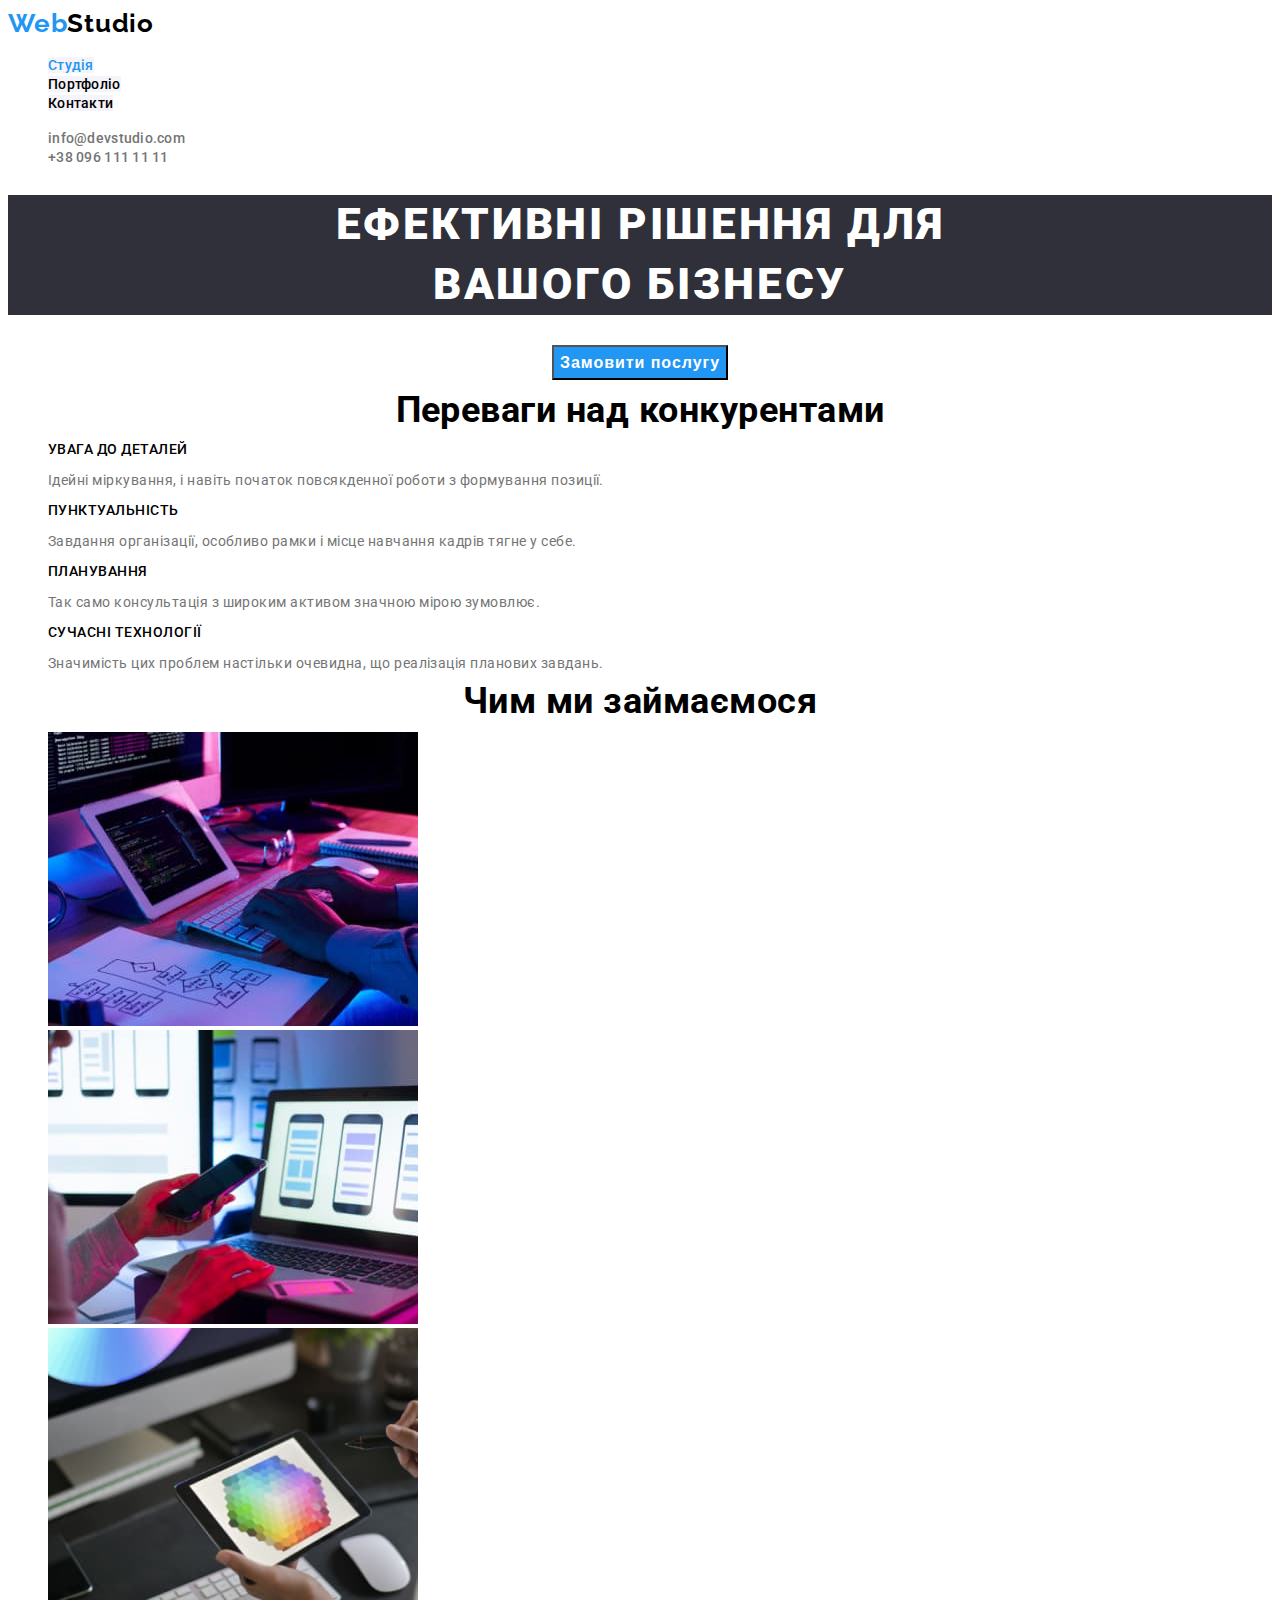
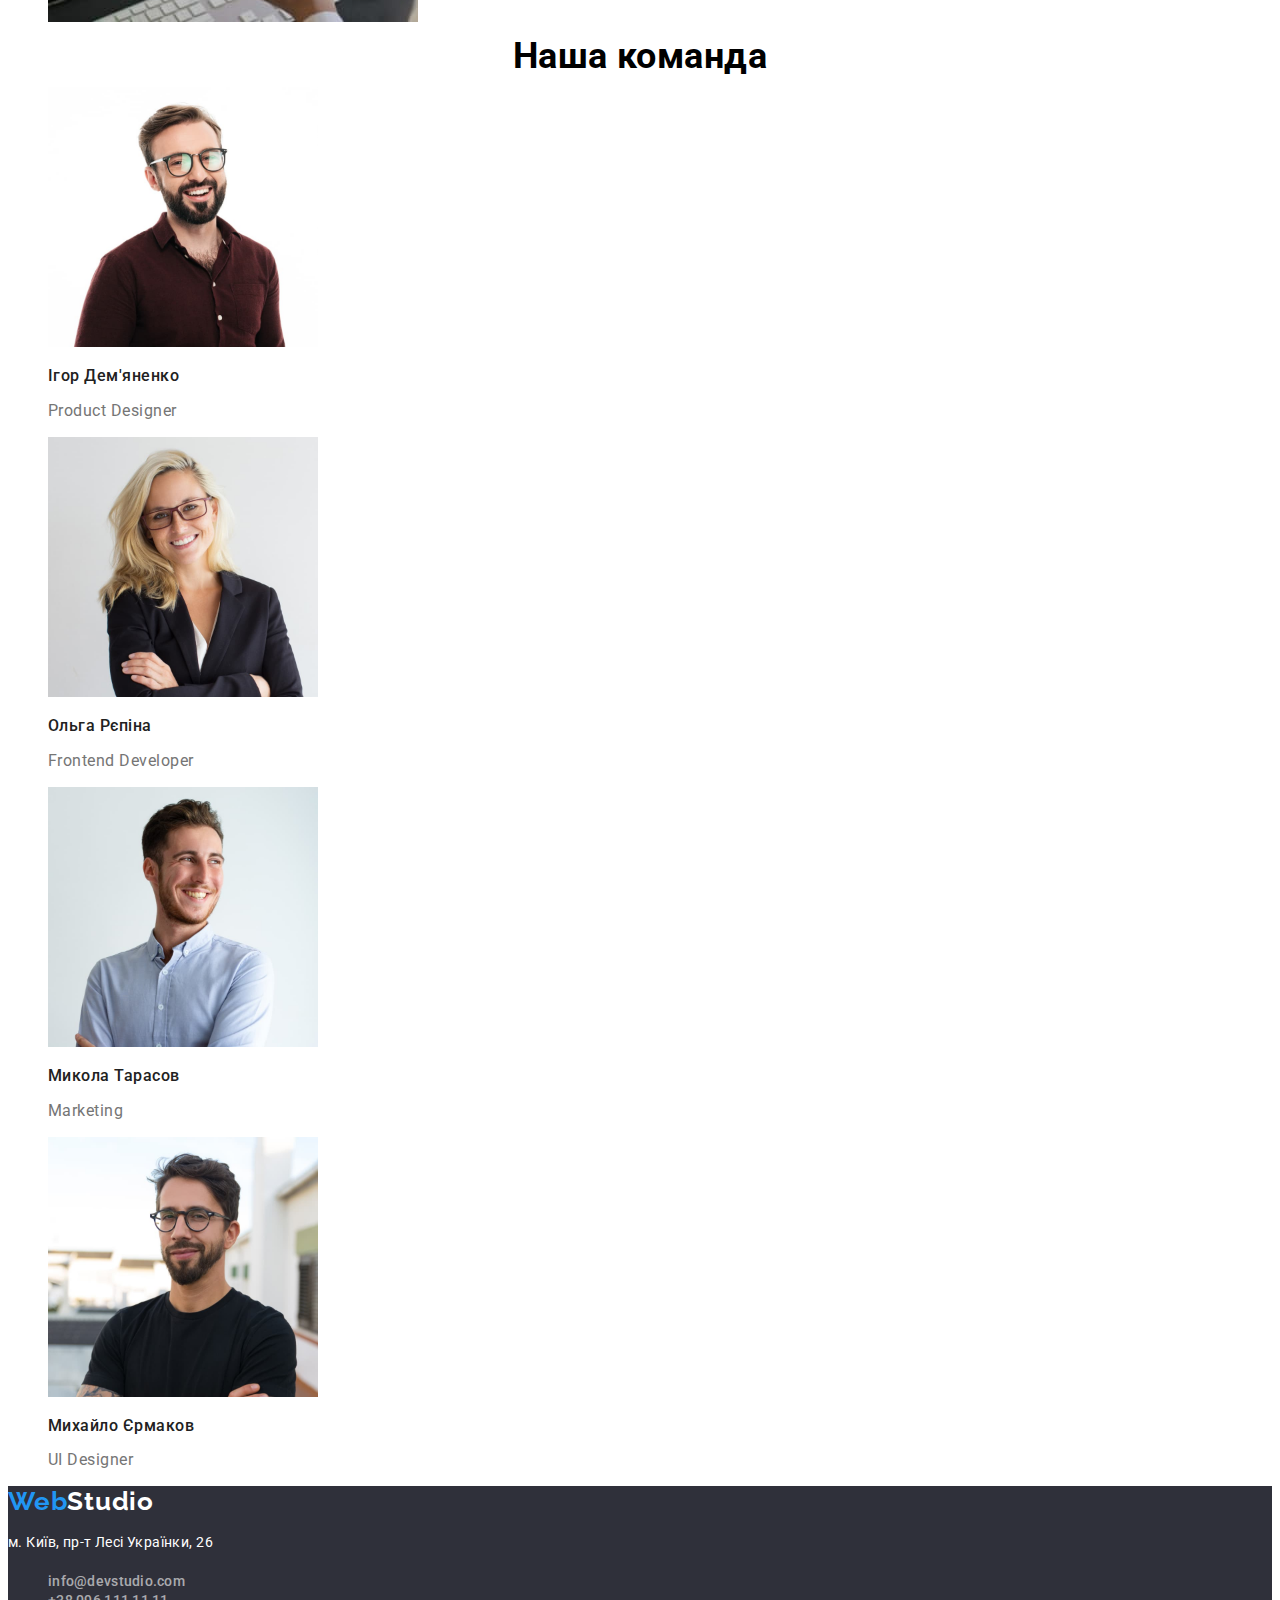
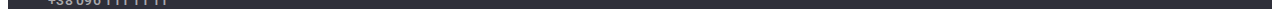
==== commit de1d8b02: "update" ====
--- a/index.html
+++ b/index.html
@@ -22,7 +22,7 @@
                     <li><a href="" class="link">Контакти</a></li>
                  </ul>  
         </nav>
-              <ul class="site-info">
+              <ul class="site-header">
                 <li><a href="" class="link">info@devstudio.com</a></li> 
                 <li><a href="" class="link">+38 096 111 11 11</a></li>
               </ul>
@@ -55,7 +55,7 @@
         </section>
         <section class="section">
             <h2 class="section-title">Наша команда</h2>
-            <ul class="futures">
+            <ul class="futures-ourteam">
                 <li><img src="./images/people1.jpg" alt="Фото працівника" width="270"><h3 class="futures-title">Ігор Дем'яненко</h3><p class="futures-text">Product Designer</p></li>
                 <li><img src="./images/people2.jpg" alt="Фото працівника2" width="270"><h3 class="futures-title">Ольга Рєпіна</h3><p class="futures-text">Frontend Developer</p></li>
                 <li><img src="./images/people3.jpg" alt="Фото працівника3" width="270"><h3 class="futures-title">Микола Тарасов</h3><p class="futures-text">Marketing</p></li>
@@ -65,9 +65,9 @@
     </main>
     <footer class="adress">
         <a href="./index.html" class="logo">
-            <span class="logo-first">Web</span>Studio
+            <span class="logo-first">Web</span><span class="logo-last">Studio</span>
          </a>
-            <address>
+            <address class="footer">
                 <p class="adress-info">м. Київ, пр-т Лесі Українки, 26</p>
                 <ul class="site-info">
                     <li><a href="" class="link">info@devstudio.com</a></li> 
--- a/css/styles.css
+++ b/css/styles.css
@@ -9,6 +9,7 @@
  --portfolio-color: #212121;
  --portfolio-text-color: #757575;
  --footer-bg-color: #2F303A;
+ --footer--info:rgba(255, 255, 255, 0.6);
 
 }
 body {
@@ -58,12 +59,12 @@
     color: var(--primary-text-navigation);
 } 
 .site-info a {
+    color: var(--accent-text-color);
     font-weight: 500;
     font-size: 14px;
     line-height: 1.14px;
     letter-spacing: 0.02em;
     text-decoration: none;
-
 }
 
 .hero {
@@ -90,14 +91,30 @@
 .futures .futures-title {
     color: var(--primary-text-color);
     font-weight: 500;
+    font-size: 14px;
+    line-height: 1.18;
+}
+.futures .futures-text {
+    color: var(--accent-text-color);
+    font-size: 14px;
+    line-height: 1.18;
+}
+
+.futures-ourteam .futures-title {
+    color: var(--portfolio-color);
+font-weight: 500;
+font-size: 16px;
+line-height: 1.18;
+letter-spacing: 0.03em;
+}
+.futures-ourteam .futures-text {
+    color: var(--portfolio-text-color);
+    font-weight: 400;
     font-size: 16px;
     line-height: 1.18;
-}
-.futures .futures-text {
-    color: var(--accent-text-color);
-    font-size: 16px;
-    line-height: 1.18;
-}
+    letter-spacing: 0.03em; 
+}
+
 
  .button {
     color: var(--primary-bg-color);
@@ -117,8 +134,8 @@
 .button-nav .link:hover,
 .button-nav .link:focus
  {
-background-color:var(--primary-bg-button);
-color: var(--primary-text-navigation);
+background-color:var(--primary-text-navigation);
+color: var(--primary-bg-color);
 text-align: center;
 letter-spacing: 0.03em;
 }
@@ -130,6 +147,8 @@
 text-align: center;
 }
 .button-nav .link {
+    background-color: var(--primary-bg-button);
+    font-family: inherit;
     color: var(--portfolio-color);
 font-weight: 500;
 font-size: 16px;
@@ -148,20 +167,39 @@
 color: var(--portfolio-text-color);
  font-weight: 400;
 font-size: 16px;
-line-height: 1,87;
+line-height: 1.87;
 letter-spacing: 0.03em;
 }
 .adress .adress-info {
-   font-weight: 400;
+    color: var(--primary-bg-color);
+font-weight: 400;
  font-size: 14px;
  line-height: 1.71;
  letter-spacing: 0.03em;
-}
-
-
-
-
-
-
-
-
+ font-style: normal;
+}
+.site-info .link {
+    color: var(--footer--info);
+    font-style: normal;
+}
+.logo .logo-last {
+    color: var(--primary-bg-color);
+}
+.adress {
+    background-color: var(--privary-bg-hero);
+}
+
+.site-header .link {
+color: var(--portfolio-text-color);
+text-decoration: none;
+font-weight: 500;
+font-size: 14px;
+line-height: 1.14;
+letter-spacing: 0.02em;
+}
+.site-header  .link:hover,
+.site-header.link:focus 
+ {
+    color: var(--primary-text-navigation);
+}
+
